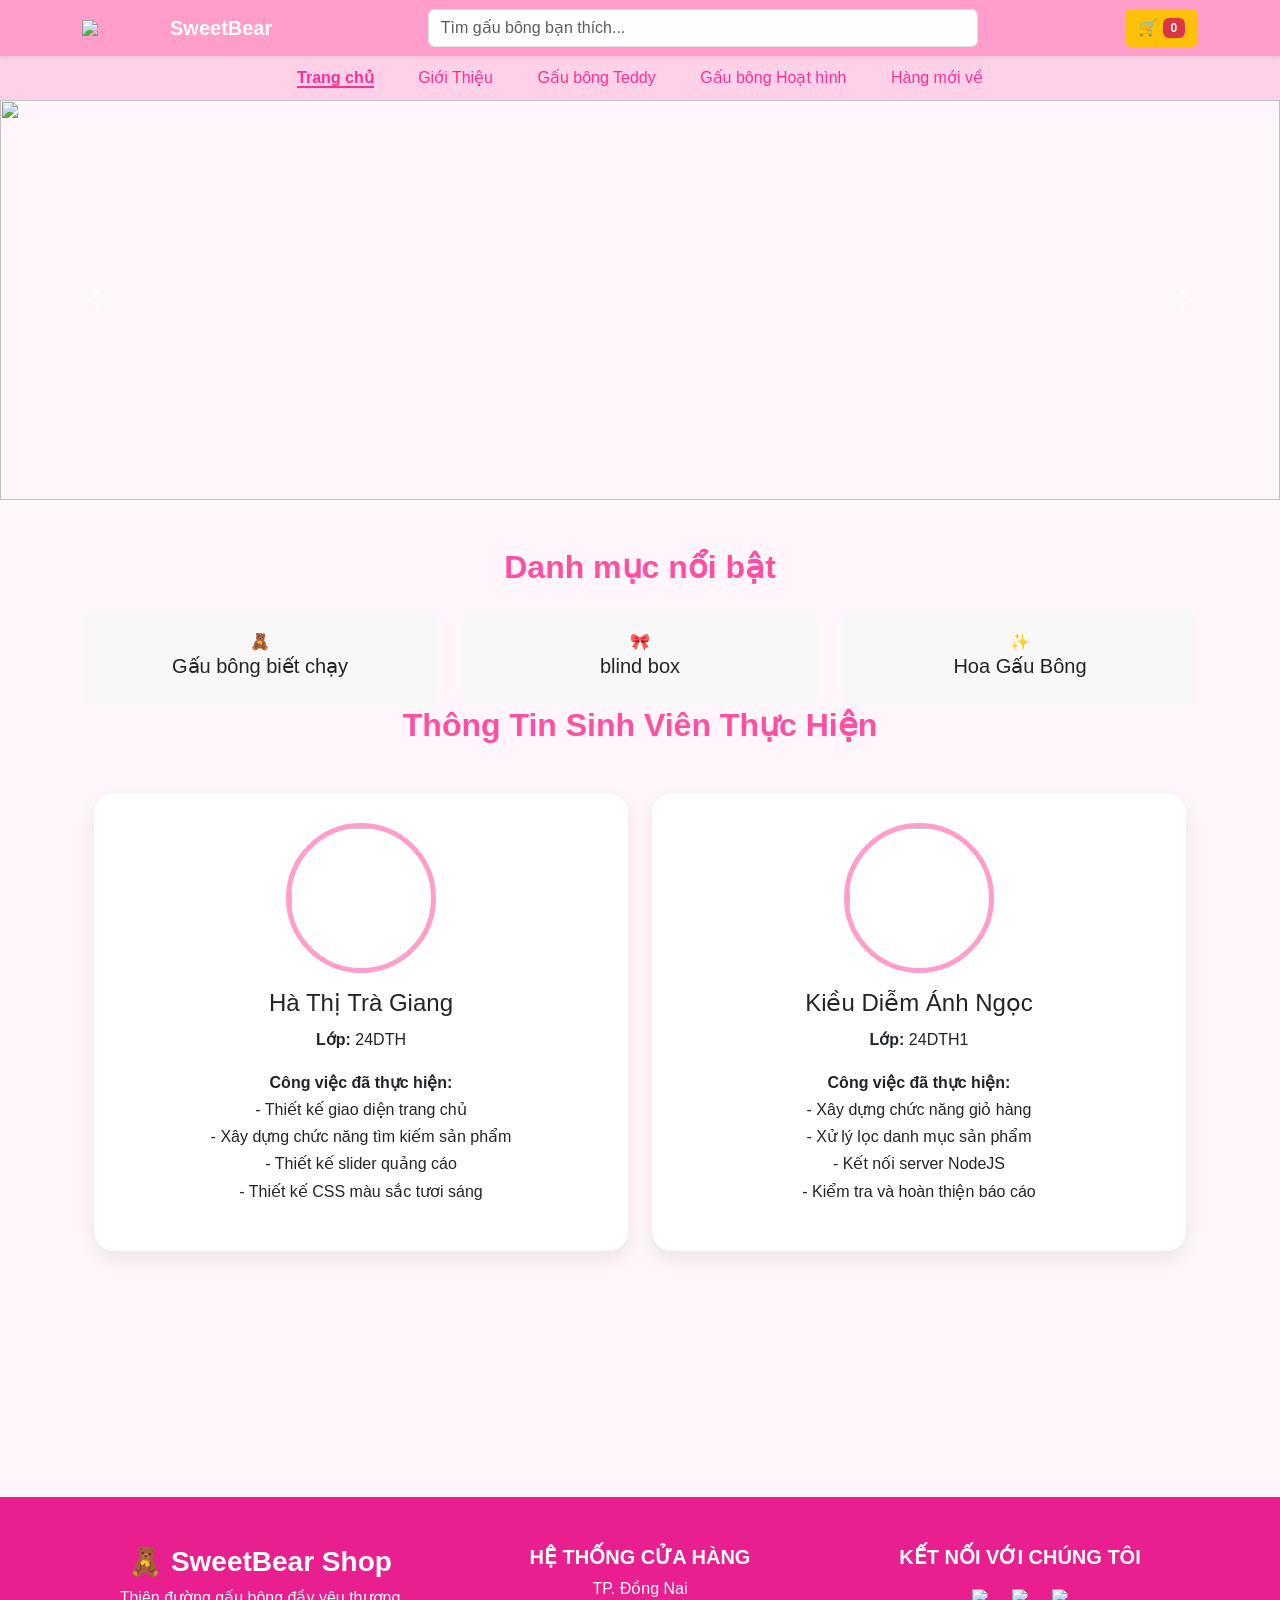
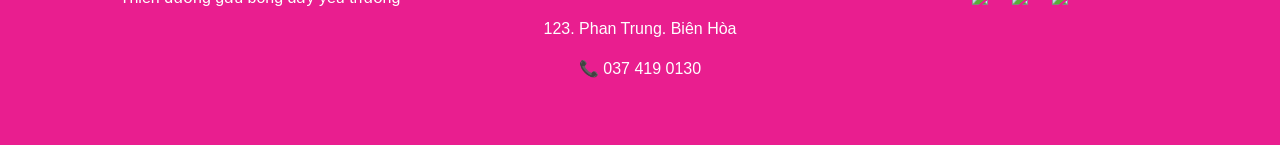
==== index.html @ 776f5d0d "Add files via upload" ====
<!DOCTYPE html>
<html lang="vi">
<head>
    <meta charset="UTF-8">
    <title>SweetBear Shop</title>
    <meta name="viewport" content="width=device-width, initial-scale=1.0">

    <link href="https://cdn.jsdelivr.net/npm/bootstrap@5.3.2/dist/css/bootstrap.min.css" rel="stylesheet">
    <link rel="stylesheet" href="style.css">
    
</head>
<body>

<!-- ===== NAVBAR TRÊN ===== -->
<nav class="navbar navbar-expand-lg navbar-light bg-pink shadow-sm">
    <div class="container">

        <!-- Logo bên trái -->
        <a class="navbar-brand d-flex align-items-center text-white fw-bold" href="#">
            <img src="img/2.png"width="80" class="me-2">
            SweetBear
        </a>

        <!-- Ô tìm kiếm ở giữa -->
        <form class="d-flex mx-auto w-50">
            <input class="form-control me-2" type="search"
                   placeholder="Tìm gấu bông bạn thích..."
                   id="searchInput"
                   onkeyup="searchProduct()">
        </form>

        <!-- Giỏ hàng bên phải -->
        <button class="btn btn-warning position-relative" onclick="showPage('cart')">
            🛒 <span id="cartCount" class="badge bg-danger">0</span>
        </button>

    </div>
</nav>

<!-- ===== MENU DƯỚI NAVBAR ===== -->
<div class="menu-bar">
    <div class="container text-center">
        <a href="index.html" class="menu-link active">Trang chủ</a>
        <a href="Gioithieu.html" class="menu-link">Giới Thiệu</a>
        <a href="teddy.html" class="menu-link ">Gấu bông Teddy</a>
        <a href="Hoathinh.html" class="menu-link">Gấu bông Hoạt hình</a>
        <a href="new.html" class="menu-link">Hàng mới về</a>
    </div>
</div>

<!-- ===== HOME ===== -->
<section id="home" class="page-section">

   <!-- ===== SLIDER QUẢNG CÁO ===== -->
<div id="bannerSlider" class="carousel slide" data-bs-ride="carousel">

    <div class="carousel-inner">

        <!-- Ảnh 1 -->
        <div class="carousel-item active">
            <img src="img/bear1.png" class="d-block w-100 banner-img">
        </div>

        <!-- Ảnh 2 -->
        <div class="carousel-item">
            <img src="img/banner.jpg" class="d-block w-100 banner-img">
            
        </div>

    </div>

    <!-- Nút điều hướng -->
    <button class="carousel-control-prev" type="button" data-bs-target="#bannerSlider" data-bs-slide="prev">
        <span class="carousel-control-prev-icon"></span>
    </button>

    <button class="carousel-control-next" type="button" data-bs-target="#bannerSlider" data-bs-slide="next">
        <span class="carousel-control-next-icon"></span>
    </button>

</div>
    <!-- Danh mục nhanh -->
    <div class="container py-5 text-center">
        <h2 class="text-pink mb-4">Danh mục nổi bật</h2>
        <div class="row">
            <div class="col-md-4">
            <a href="run.html" class="text-decoration-none">
                <div class="category-box">
                    🧸
                    <h5>Gấu bông biết chạy</h5>
                </div>
            </a>
        </div>
         <div class="col-md-4">
            <a href="tuimu.html" class="text-decoration-none">
                <div class="category-box">
                    🎀
                    <h5>blind box</h5>
                </div>
            </a>
        </div>
              
            <div class="col-md-4">
            <a href="hoa.html" class="text-decoration-none">
                <div class="category-box">
                    ✨
                    <h5>Hoa Gấu Bông</h5>
                </div>
            </a>
        </div>
    </div>
<!-- ===== GIỚI THIỆU BẢN THÂN ===== -->
<div class="container pb-5">
    <h2 class="text-center text-pink mb-5">Thông Tin Sinh Viên Thực Hiện</h2>

    <div class="row">

        <!-- Sinh viên 1 -->
        <div class="col-md-6">
            <div class="profile-card text-center">
                <img src="IMG/DD1.jpg" class="profile-img mb-3">
                <h4>Hà Thị Trà Giang</h4>
                <p><strong>Lớp:</strong> 24DTH</p>
                <p>
                    <strong>Công việc đã thực hiện:</strong><br>
                    - Thiết kế giao diện trang chủ<br>
                    - Xây dựng chức năng tìm kiếm sản phẩm<br>
                    - Thiết kế slider quảng cáo<br>
                    - Thiết kế CSS màu sắc tươi sáng
                </p>
            </div>
        </div>

        <!-- Sinh viên 2-->
        <div class="col-md-6">
            <div class="profile-card text-center">
                <img src="img/DD.jpg" class="profile-img mb-3">
                <h4>Kiều Diễm Ánh Ngọc</h4>
                <p><strong>Lớp:</strong> 24DTH1</p>
                <p>
                    <strong>Công việc đã thực hiện:</strong><br>
                    - Xây dựng chức năng giỏ hàng<br>
                    - Xử lý lọc danh mục sản phẩm<br>
                    - Kết nối server NodeJS<br>
                    - Kiểm tra và hoàn thiện báo cáo
                </p>
            </div>
        </div>

    </div>
</div>

</section>

<!-- ===== PRODUCTS ===== -->
<section id="products" class="page-section container py-5 d-none">
    <h2 class="mb-4 text-center text-pink">Danh sách gấu bông</h2>
    <div class="row" id="productsGrid"></div>
</section>

<!-- ===== CART ===== -->
<section id="cart" class="page-section container py-5 d-none">
    <h2 class="text-center text-pink mb-4">Giỏ hàng 🛒</h2>
    <div id="cartItems"></div>
    <h4 class="mt-3">Tổng tiền: <span id="cartTotal">0</span> đ</h4>
</section>

<script src="script.js"></script>
<script src="https://cdn.jsdelivr.net/npm/bootstrap@5.3.2/dist/js/bootstrap.bundle.min.js"></script>



<!-- ===== FOOTER ===== -->
<footer class="sweet-footer">

    <!-- ĐÁM MÂY -->
    <div class="cloud-top"></div>

    <div class="container py-5 text-white">
        <div class="row">

            <!-- TÊN SHOP -->
            <div class="col-md-4 text-center">
                <h3 class="fw-bold">🧸 SweetBear Shop</h3>
                <p>Thiên đường gấu bông đầy yêu thương</p>
            </div>

            <!-- ĐỊA CHỈ -->
            <div class="col-md-4 text-center">
                <h5 class="fw-bold">HỆ THỐNG CỬA HÀNG</h5>
                <p>TP. Đồng Nai</p>
                <p>123. Phan Trung. Biên Hòa</p>
                <p>📞 037 419 0130</p>
            </div>

            <!-- MẠNG XÃ HỘI -->
            <div class="col-md-4 text-center">
                <h5 class="fw-bold">KẾT NỐI VỚI CHÚNG TÔI</h5>

                <div class="social-icons mt-3">
                    <a href="#"><img src="https://cdn-icons-png.flaticon.com/512/733/733547.png"></a>
                    <a href="#"><img src="https://cdn-icons-png.flaticon.com/512/733/733558.png"></a>
                    <a href="#"><img src="https://cdn-icons-png.flaticon.com/512/3046/3046121.png"></a>
                </div>
            </div>

        </div>
    </div>

</footer>

</footer>
</body>
</html>
---- style.css ----
body {
    background-color: #fff6fb;
    font-family: 'Segoe UI', sans-serif;
}

.bg-pink {
    background-color: #ff9ecb;

}

.text-pink {
    color: #ff4fa3;
}

/* ===== MENU BAR ===== */
.menu-bar {
    background-color: #ffd1e8;
}

.menu-bar button {
    border: none;
    background: none;
    margin: 0 15px;
    font-weight: 500;
    color: #ff2f91;
}

.menu-bar button:hover {
    text-decoration: underline;
}

/* CARD */
.card {
    border-radius: 20px;
    transition: 0.3s;
}

.card:hover {
    transform: translateY(-5px);
}

.product-img {
    height: 200px;
    object-fit: cover;
    border-top-left-radius: 20px;
    border-top-right-radius: 20px;
}

.cart-item {
    background: white;
    padding: 15px;
    border-radius: 15px;
    margin-bottom: 15px;
}
/* ===== HERO BANNER ===== */
.hero-banner {
    height: 400px;
    background: linear-gradient(to right, #ff9ecb, #ff4fa3);
}

/* ===== BANNER SLIDER ===== */
.banner-img {
    height: 400px;
    object-fit: cover;
}

.carousel-caption {
    background: rgba(0,0,0,0.4);
    padding: 15px;
    border-radius: 15px;
}
/* ===== DANH MỤC BOX ===== */
.category-box {
    background: #ffd1e8;
    padding: 30px;
    border-radius: 20px;
    cursor: pointer;
    transition: 0.3s;
}

.category-box:hover {
    transform: scale(1.05);
    background: #ffb3d9;
}
/* ===== PROFILE CARD ===== */
.profile-card {
    background: #ffffff;
    padding: 30px;
    border-radius: 20px;
    box-shadow: 0 8px 20px rgba(0,0,0,0.08);
    transition: 0.3s;
}

.profile-card:hover {
    transform: translateY(-5px);
}

.profile-img {
    width: 150px;
    height: 150px;
    object-fit: cover;
    border-radius: 50%;
    border: 5px solid #ff9ecb;
}



/* ===== TEDDY GRID ===== */
/* ===== MENU BAR ===== */
.menu-bar {
    background-color: #ffd1e8;
    padding: 10px 0;
}

.menu-link {
    margin: 0 25px;
    text-decoration: none;
    font-weight: 500;
    color: #ff2f91;
}

.menu-link:hover {
    text-decoration: underline;
}

.menu-link.active {
    font-weight: bold;
    border-bottom: 2px solid #ff2f91;
}

.teddy-card {
    padding: 10px;
    border-radius: 15px;
    transition: 0.3s;
}

.teddy-card:hover {
    transform: translateY(-5px);
}

.teddy-img {
    height: 150px;   /* Ảnh nhỏ lại */
    object-fit: cover;
    border-radius: 15px 15px 0 0;
}

/* ===== MENU LINK ===== */
.menu-bar {
    background-color: #ffd1e8;
}

.menu-link {
    margin: 0 20px;
    text-decoration: none;
    font-weight: 500;
    color: #ff2f91;
}

.menu-link:hover {
    text-decoration: underline;
}

.menu-link.active {
    font-weight: bold;
    border-bottom: 2px solid #ff2f91;
}
/* ===== DANH MỤC ===== */
.category-box {
    background: #f8f8f8;
    padding: 20px;
    border-radius: 10px;
}

.category-box h4 {
    font-weight: bold;
    margin-bottom: 15px;
}

.category-list {
    list-style: none;
    padding: 0;
}

.category-list li {
    padding: 8px 0;
    font-weight: 500;
}

.category-list a {
    text-decoration: none;
    color: #333;
}

.category-list a:hover {
    color: #ff2f91;
}

.sub-category {
    list-style: none;
    padding-left: 15px;
    font-size: 14px;
}

.result-text {
    font-weight: 500;
}



/* === GIOI THIEU=== */
.text-pink {
    color: #ff4fa3;
    font-weight: bold;
}

section p {
    font-size: 16px;
    line-height: 1.7;
}

/* ===== TIÊU ĐỀ BÊN TRÁI ===== */
.sweet-title {
    color: #ff4fa3;
    font-weight: bold;
    font-size: 26px;
    text-align: left;
    margin-left: 10px;
}




/* ===== FOOTER ===== */
.sweet-footer {
    background: #e91e8f;
    position: relative;
    margin-top: 150px;
}

/* WAVE */
.wave {
    position: absolute;
    top: -120px;
    left: 0;
    width: 100%;
    overflow: hidden;
    line-height: 0;
}

.wave svg {
    position: relative;
    display: block;
    width: 100%;
    height: 120px;
}

/* ICON */
.social-icons img {
    width: 40px;
    margin: 0 10px;
    transition: 0.3s;
}

.social-icons img:hover {
    transform: scale(1.2);
}




/* run*/
.category-box {
    cursor: pointer;
}

a {
    text-decoration: none;
    color: inherit;
}
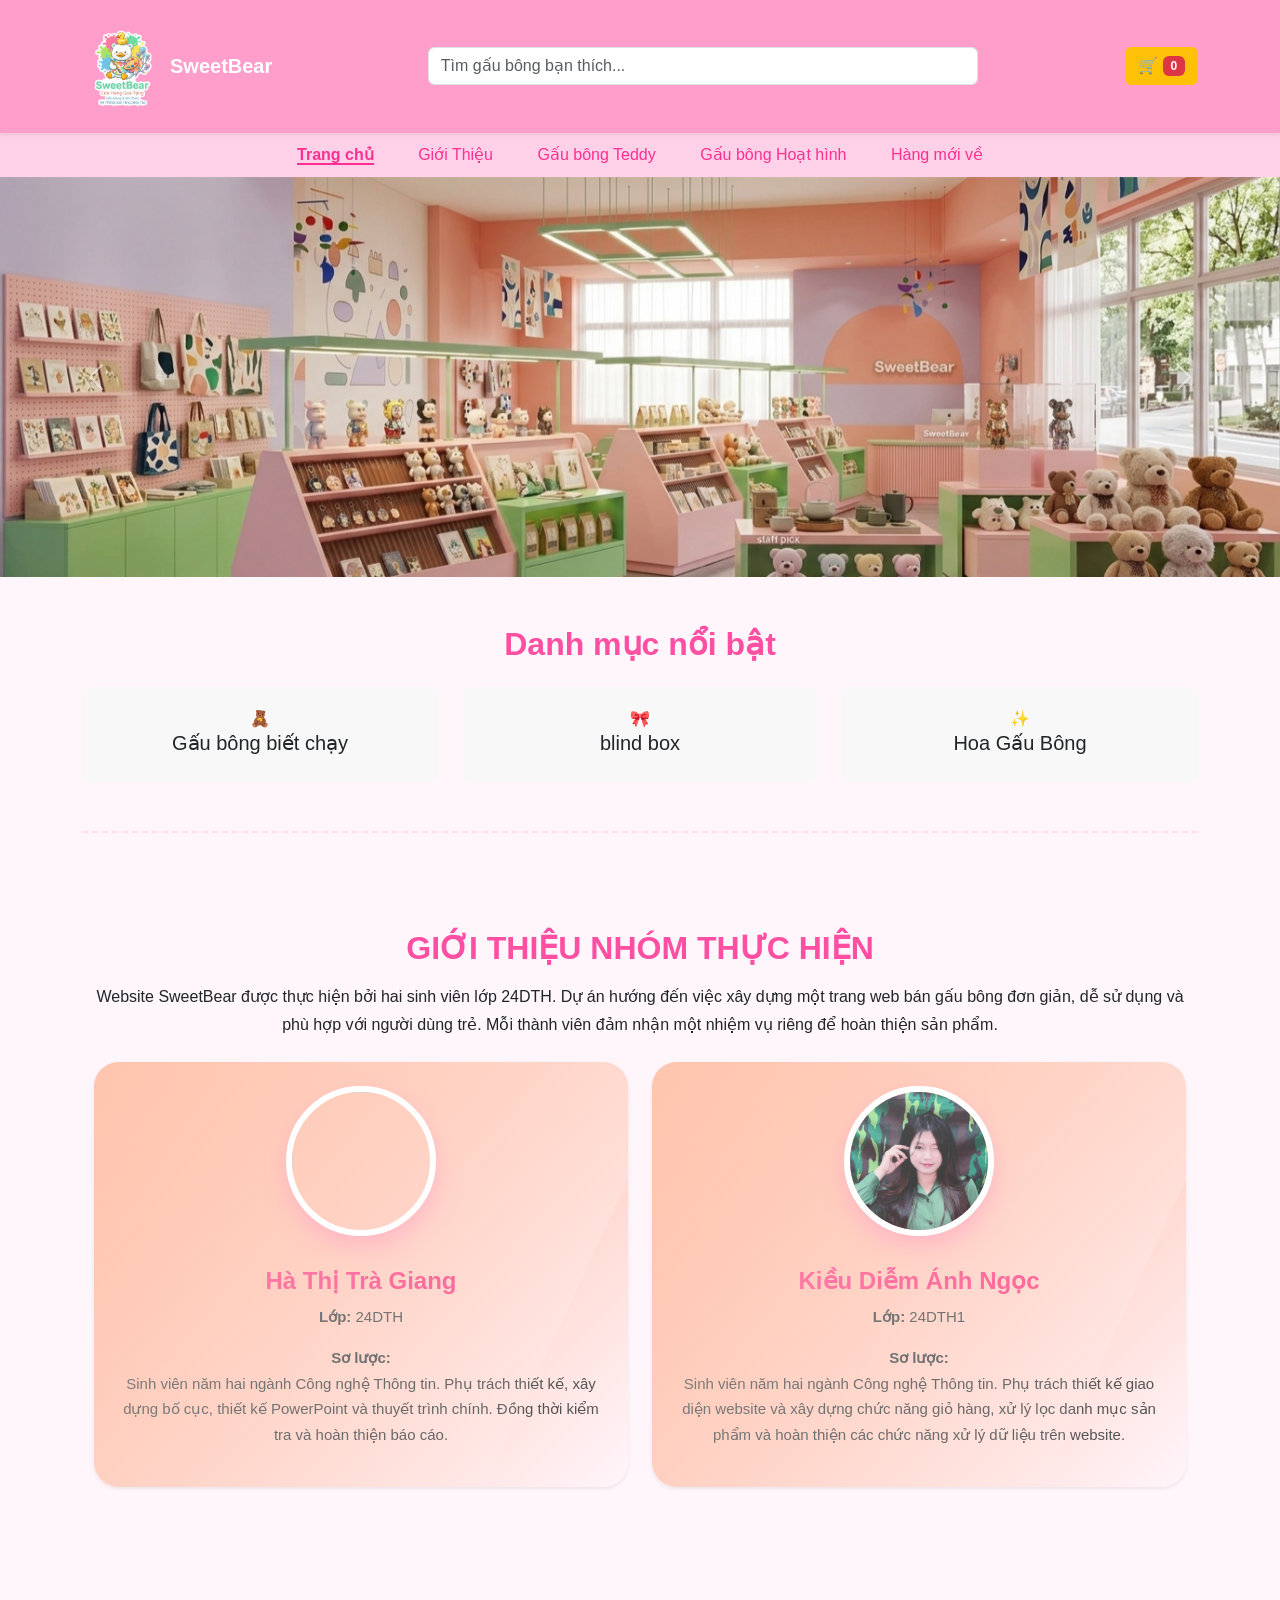
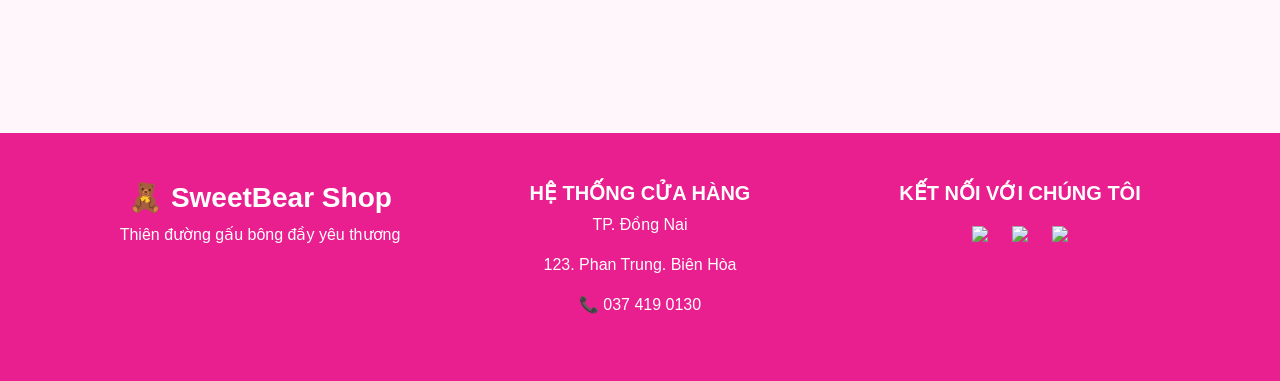
==== commit f78d3cfa: "Add files via upload" ====
--- a/index.html
+++ b/index.html
@@ -79,6 +79,8 @@
     </button>
 
 </div>
+
+
     <!-- Danh mục nhanh -->
     <div class="container py-5 text-center">
         <h2 class="text-pink mb-4">Danh mục nổi bật</h2>
@@ -109,48 +111,67 @@
             </a>
         </div>
     </div>
-<!-- ===== GIỚI THIỆU BẢN THÂN ===== -->
-<div class="container pb-5">
-    <h2 class="text-center text-pink mb-5">Thông Tin Sinh Viên Thực Hiện</h2>
-
-    <div class="row">
-
-        <!-- Sinh viên 1 -->
-        <div class="col-md-6">
-            <div class="profile-card text-center">
-                <img src="IMG/DD1.jpg" class="profile-img mb-3">
-                <h4>Hà Thị Trà Giang</h4>
-                <p><strong>Lớp:</strong> 24DTH</p>
-                <p>
-                    <strong>Công việc đã thực hiện:</strong><br>
-                    - Thiết kế giao diện trang chủ<br>
-                    - Xây dựng chức năng tìm kiếm sản phẩm<br>
-                    - Thiết kế slider quảng cáo<br>
-                    - Thiết kế CSS màu sắc tươi sáng
-                </p>
-            </div>
-        </div>
-
-        <!-- Sinh viên 2-->
-        <div class="col-md-6">
-            <div class="profile-card text-center">
-                <img src="img/DD.jpg" class="profile-img mb-3">
-                <h4>Kiều Diễm Ánh Ngọc</h4>
-                <p><strong>Lớp:</strong> 24DTH1</p>
-                <p>
-                    <strong>Công việc đã thực hiện:</strong><br>
-                    - Xây dựng chức năng giỏ hàng<br>
-                    - Xử lý lọc danh mục sản phẩm<br>
-                    - Kết nối server NodeJS<br>
-                    - Kiểm tra và hoàn thiện báo cáo
-                </p>
-            </div>
-        </div>
-
-    </div>
-</div>
-
-</section>
+
+    <hr class="my-5" style="border-top: 2px dashed #ff9ecb;">
+
+<!-- ===== GIỚI THIỆU NHÓM ===== -->
+<section class="about-section py-5">
+    <div class="container">
+
+        <!-- Tiêu đề -->
+        <div class="text-center mb-4">
+            <h2 class="text-pink fw-bold">GIỚI THIỆU NHÓM THỰC HIỆN</h2>
+            <p class="mt-3">
+                Website SweetBear được thực hiện bởi hai sinh viên lớp 24DTH.
+                Dự án hướng đến việc xây dựng một trang web bán gấu bông
+                đơn giản, dễ sử dụng và phù hợp với người dùng trẻ.
+                Mỗi thành viên đảm nhận một nhiệm vụ riêng để hoàn thiện sản phẩm.
+            </p>
+        </div>
+
+        <!-- Thông tin thành viên -->
+        <div class="row g-4">
+
+            <!-- Sinh viên 1 -->
+            <div class="col-md-6">
+                <div class="profile-card p-4 text-center shadow-sm">
+                    <img src="IMG/DD1.jpg" class="profile-img mb-3">
+                    <h4 class="fw-bold">Hà Thị Trà Giang</h4>
+                    <p><strong>Lớp:</strong> 24DTH</p>
+                    <p>
+                        <strong>Sơ lược:</strong><br>
+                        Sinh viên năm hai ngành Công nghệ Thông tin.
+                        Phụ trách thiết kế, xây dựng bố cục,
+                        thiết kế PowerPoint và thuyết trình chính.
+                        Đồng thời kiểm tra và hoàn thiện báo cáo.
+                    </p>
+                </div>
+            </div>
+
+            <!-- Sinh viên 2 -->
+            <div class="col-md-6">
+                <div class="profile-card p-4 text-center shadow-sm">
+                    <img src="img/DD.jpg" class="profile-img mb-3">
+                    <h4 class="fw-bold">Kiều Diễm Ánh Ngọc</h4>
+                    <p><strong>Lớp:</strong> 24DTH1</p>
+                    <p>
+                        <strong>Sơ lược:</strong><br>
+                        Sinh viên năm hai ngành Công nghệ Thông tin.
+                        Phụ trách thiết kế giao diện website 
+                        và xây dựng chức năng giỏ hàng,
+                        xử lý lọc danh mục sản phẩm và hoàn thiện
+                        các chức năng xử lý dữ liệu trên website.
+                    </p>
+                </div>
+            </div>
+
+        </div>
+    </div>
+</section>
+
+</section>
+
+
 
 <!-- ===== PRODUCTS ===== -->
 <section id="products" class="page-section container py-5 d-none">
@@ -158,12 +179,73 @@
     <div class="row" id="productsGrid"></div>
 </section>
 
-<!-- ===== CART ===== -->
 <section id="cart" class="page-section container py-5 d-none">
-    <h2 class="text-center text-pink mb-4">Giỏ hàng 🛒</h2>
-    <div id="cartItems"></div>
-    <h4 class="mt-3">Tổng tiền: <span id="cartTotal">0</span> đ</h4>
-</section>
+    <h2 class="text-center text-pink mb-5 decorative-title">🛒 Giỏ Hàng Của Bạn </h2>
+
+    <div class="row g-4">
+        <div class="col-lg-7 col-md-12">
+            <div class="contact-info-card p-4">
+                <h4 class="sweet-title-pink mb-3">🧸 Sản phẩm đã chọn</h4>
+                
+                <div id="cartItems">
+                    <div class="cart-item d-flex align-items-center justify-content-between border-bottom py-3">
+                        <div class="d-flex align-items-center">
+                            <img src="img/bear.png" width="60" class="rounded me-3" style="height:60px; object-fit:cover;">
+                            <div>
+                                <h6 class="mb-1 fw-bold text-dark">Gấu bông Teddy Hug</h6>
+                                <p class="mb-0 text-muted small">Số lượng: 1</p>
+                                <span class="text-pink fw-bold">250.000 đ</span>
+                            </div>
+                        </div>
+                        <button class="btn btn-outline-danger btn-sm rounded-pill px-3" onclick="removeFromCart(0)">
+                            ❌ Xóa
+                        </button>
+                    </div>
+                </div>
+
+                <div class="d-flex justify-content-between align-items-center mt-4 pt-3 border-top">
+                    <h4 class="fw-bold text-dark">Tổng tiền:</h4>
+                    <h3 class="text-pink fw-bold"><span id="cartTotal">0</span> đ</h3>
+                </div>
+            </div>
+        </div>
+
+        <div class="col-lg-5 col-md-12">
+            <div class="feedback-card p-4">
+                <h4 class="sweet-title-pink mb-3">💳 Thông Tin Giao Hàng</h4>
+                <p class="text-muted small">Vui lòng điền chính xác thông tin để SweetBear ship gấu đến tận tay bạn nhé! ✨</p>
+                
+                <form id="checkoutForm" onsubmit="handleCheckout(event)" class="mt-3">
+                    <div class="mb-3">
+                        <label for="orderName" class="form-label fw-semibold text-pink">Họ và tên người nhận:</label>
+                        <input type="text" id="orderName" class="form-control sweet-input" placeholder="Nhập tên người nhận..." required>
+                    </div>
+                    <div class="mb-3">
+                        <label for="orderPhone" class="form-label fw-semibold text-pink">Số điện thoại:</label>
+                        <input type="tel" id="orderPhone" class="form-control sweet-input" placeholder="Nhập số điện thoại..." required>
+                    </div>
+                    <div class="mb-3">
+                        <label for="orderAddress" class="form-label fw-semibold text-pink">Địa chỉ nhận hàng:</label>
+                        <input type="text" id="orderAddress" class="form-control sweet-input" placeholder="Số nhà, tên đường, phường, tỉnh thành..." required>
+                    </div>
+                    <div class="mb-3">
+                        <label for="paymentMethod" class="form-label fw-semibold text-pink">Phương thức thanh toán:</label>
+                        <select id="paymentMethod" class="form-select sweet-input" required>
+                            <option value="cod">Thanh toán khi nhận hàng (COD)</option>
+                            <option value="bank">Chuyển khoản ngân hàng (Qua mã QR)</option>
+                        </select>
+                    </div>
+                    
+                    <button type="submit" class="btn btn-submit-pink w-100 py-2.5 mt-3 fw-bold fs-5">
+                        🎉 Xác Nhận Đặt Hàng
+                    </button>
+                </form>
+            </div>
+        </div>
+    </div>
+</section>
+
+
 
 <script src="script.js"></script>
 <script src="https://cdn.jsdelivr.net/npm/bootstrap@5.3.2/dist/js/bootstrap.bundle.min.js"></script>
--- a/style.css
+++ b/style.css
@@ -82,26 +82,78 @@
     transform: scale(1.05);
     background: #ffb3d9;
 }
+
+
 /* ===== PROFILE CARD ===== */
 .profile-card {
-    background: #ffffff;
-    padding: 30px;
-    border-radius: 20px;
-    box-shadow: 0 8px 20px rgba(0,0,0,0.08);
-    transition: 0.3s;
-}
-
+    position: relative;
+    background: linear-gradient(135deg, #ff9f79, #fff5fb);
+    padding: 35px 25px;
+    border-radius: 25px;
+    box-shadow: 0 15px 35px rgba(255, 105, 180, 0.25);
+    transition: all 0.4s ease;
+    overflow: hidden;
+}
+
+/* Hiệu ứng ánh sáng chạy */
+.profile-card::before {
+    content: "";
+    position: absolute;
+    top: -100%;
+    left: -100%;
+    width: 200%;
+    height: 200%;
+    background: linear-gradient(
+        120deg,
+        transparent,
+        rgba(255,255,255,0.4),
+        transparent
+    );
+    transform: rotate(25deg);
+    transition: 0.6s;
+}
+
+.profile-card:hover::before {
+    top: 100%;
+    left: 100%;
+}
+
+/* Hover nổi mạnh hơn */
 .profile-card:hover {
-    transform: translateY(-5px);
-}
-
+    transform: translateY(-12px) scale(1.03);
+    box-shadow: 0 20px 45px rgba(255, 105, 180, 0.4);
+}
+
+/* Ảnh đại diện */
 .profile-img {
     width: 150px;
     height: 150px;
     object-fit: cover;
     border-radius: 50%;
-    border: 5px solid #ff9ecb;
-}
+    border: 6px solid white;
+    box-shadow: 0 10px 25px rgba(255, 105, 180, 0.4);
+    transition: 0.4s;
+}
+
+/* Ảnh xoay nhẹ khi hover */
+.profile-card:hover .profile-img {
+    transform: rotate(5deg) scale(1.05);
+}
+
+/* Tên nổi bật */
+.profile-card h4 {
+    color: #ff4d88;
+    font-weight: 700;
+    margin-top: 15px;
+}
+
+/* Chữ mềm mại hơn */
+.profile-card p {
+    color: #555;
+    font-size: 15px;
+}
+
+
 
 
 
@@ -227,6 +279,105 @@
     margin-left: 10px;
 }
 
+
+
+/* ===== DESIGN BỔ SUNG CHO PHẦN LIÊN HỆ TRONG FILE GIỚI THIỆU ===== */
+
+/* Tiêu đề nhỏ bên trong các khối */
+.sweet-title-pink {
+    color: #ff4fa3;
+    font-weight: 700;
+    border-bottom: 2px dashed #ff9ecb;
+    padding-bottom: 8px;
+    margin-bottom: 15px;
+}
+
+/* Khối thông tin liên hệ bên trái */
+.contact-info-card {
+    background-color: #ffffff;
+    padding: 25px;
+    border-radius: 20px;
+    border: 2px solid #ffd1e8;
+    box-shadow: 0 8px 20px rgba(255, 158, 203, 0.15);
+}
+
+.contact-list-styled li {
+    font-size: 16px;
+    margin-bottom: 12px;
+    color: #444;
+}
+
+/* Link facebook màu hồng nổi bật */
+.text-pink-link {
+    color: #ff4fa3;
+    text-decoration: none;
+    transition: 0.2s;
+}
+.text-pink-link:hover {
+    color: #ff2f91;
+    text-decoration: underline;
+}
+
+/* Khối form feedback */
+.feedback-card {
+    background-color: #ffffff;
+    padding: 25px;
+    border-radius: 20px;
+    border: 2px solid #ffd1e8;
+    box-shadow: 0 8px 20px rgba(255, 158, 203, 0.15);
+}
+
+/* Các ô input điền thông tin */
+.sweet-input {
+    border: 2px solid #ffd1e8;
+    border-radius: 12px;
+    padding: 10px 15px;
+    transition: all 0.3s ease;
+}
+.sweet-input:focus {
+    border-color: #ff4fa3;
+    box-shadow: 0 0 0 0.25rem rgba(255, 79, 163, 0.25);
+    outline: none;
+}
+
+/* Nút gửi feedback lung linh */
+.btn-submit-pink {
+    background: linear-gradient(to right, #ff9ecb, #ff4fa3);
+    color: white;
+    border: none;
+    border-radius: 25px;
+    box-shadow: 0 4px 10px rgba(255, 79, 163, 0.3);
+    transition: all 0.3s ease;
+}
+.btn-submit-pink:hover {
+    background: linear-gradient(to right, #ff4fa3, #ff2f91);
+    color: white;
+    transform: scale(1.03);
+    box-shadow: 0 6px 15px rgba(255, 47, 145, 0.4);
+}
+
+/* Khối bọc bản đồ bên phải */
+.map-container {
+    background-color: #ffffff;
+    padding: 25px;
+    border-radius: 20px;
+    border: 2px solid #ffd1e8;
+    box-shadow: 0 8px 20px rgba(255, 158, 203, 0.15);
+}
+
+/* Bo góc cho khung bản đồ mượt mà */
+.map-iframe-box {
+    border-radius: 15px;
+    overflow: hidden;
+    border: 1px solid #ffd1e8;
+}
+
+/* Icon trang trí cute trước các dòng text */
+.icon-sparkle {
+    display: inline-block;
+    margin-right: 6px;
+    transform: scale(1.1);
+}
 
 
 
@@ -276,4 +427,200 @@
 a {
     text-decoration: none;
     color: inherit;
-}+}
+
+
+/* =====Giỏ Hàng*/
+/* ===== ĐOẠN STYLE BỔ SUNG CHO GIỎ HÀNG & CUSTOM MODAL ALERT ===== */
+
+/* Khối bao bọc danh sách sản phẩm bên trái */
+.contact-info-card {
+    background-color: #ffffff;
+    padding: 25px;
+    border-radius: 20px;
+    border: 2px solid #ffd1e8;
+    box-shadow: 0 8px 20px rgba(255, 158, 203, 0.12);
+}
+
+.sweet-title-pink {
+    color: #ff4fa3;
+    font-weight: 700;
+    border-bottom: 2px dashed #ff9ecb;
+    padding-bottom: 8px;
+    margin-bottom: 15px;
+}
+
+/* Khối điền form thông tin bên phải */
+.feedback-card {
+    background-color: #ffffff;
+    padding: 25px;
+    border-radius: 20px;
+    border: 2px solid #ffd1e8;
+    box-shadow: 0 8px 20px rgba(255, 158, 203, 0.12);
+}
+
+/* Input text, select bo tròn mềm mịn */
+.sweet-input {
+    border: 2px solid #ffd1e8;
+    border-radius: 12px;
+    padding: 10px 15px;
+    transition: all 0.3s ease;
+}
+.sweet-input:focus {
+    border-color: #ff4fa3;
+    box-shadow: 0 0 0 0.25rem rgba(255, 79, 163, 0.2);
+    outline: none;
+}
+
+/* Nút đặt hàng gradient */
+.btn-submit-pink {
+    background: linear-gradient(to right, #ff9ecb, #ff4fa3);
+    color: white;
+    border: none;
+    border-radius: 25px;
+    box-shadow: 0 4px 10px rgba(255, 79, 163, 0.25);
+    transition: all 0.3s ease;
+}
+.btn-submit-pink:hover {
+    background: linear-gradient(to right, #ff4fa3, #ff2f91);
+    color: white;
+    transform: scale(1.02);
+}
+
+/* Nút xóa sản phẩm viền mỏng đỏ hồng */
+.btn-outline-danger {
+    color: #ff4f79;
+    border-color: #ffcbd7;
+}
+.btn-outline-danger:hover {
+    background-color: #ff4f79;
+    border-color: #ff4f79;
+    color: white;
+}
+
+/* ===== GIAO DIỆN HỘP THÔNG BÁO (ALERT) CHÍNH GIỮA MÀN HÌNH ===== */
+.sweet-alert-overlay {
+    position: fixed;
+    top: 0;
+    left: 0;
+    width: 100%;
+    height: 100%;
+    background-color: rgba(0, 0, 0, 0.4);
+    display: flex;
+    align-items: center;
+    justify-content: center;
+    z-index: 9999;
+    backdrop-filter: blur(2px); /* Hiệu ứng làm mờ nhẹ nền phía sau */
+}
+
+.sweet-alert-box {
+    background-color: white;
+    padding: 30px;
+    border-radius: 24px;
+    width: 90%;
+    max-width: 380px;
+    border: 3px solid #ffd1e8;
+    box-shadow: 0 10px 30px rgba(255, 79, 163, 0.3);
+    animation: popUpAnim 0.3s cubic-bezier(0.175, 0.885, 0.32, 1.275);
+}
+
+.sweet-alert-icon {
+    font-size: 45px;
+    margin-bottom: 5px;
+    animation: bounceIcon 0.6s infinite alternate;
+}
+
+/* Tạo hiệu ứng chuyển động cho Popup & Icon dễ thương */
+@keyframes popUpAnim {
+    from { transform: scale(0.7); opacity: 0; }
+    to { transform: scale(1); opacity: 1; }
+}
+
+@keyframes bounceIcon {
+    from { transform: translateY(0); }
+    to { transform: translateY(-8px); }
+}
+
+
+ /* CSS trang trí thêm hiệu ứng đặc biệt cho trang Gấu Lớn */
+        .ribbon-pop {
+            position: absolute;
+            top: 10px;
+            left: 10px;
+            background: linear-gradient(45deg, #ff2f91, #ff75b5);
+            color: white;
+            font-size: 11px;
+            font-weight: bold;
+            padding: 4px 10px;
+            border-radius: 20px;
+            box-shadow: 0 3px 6px rgba(0,0,0,0.1);
+            z-index: 2;
+        }
+        .sparkle-badge {
+            position: absolute;
+            top: 10px;
+            right: 10px;
+            background: #fff01f;
+            color: #333;
+            font-size: 11px;
+            font-weight: bold;
+            padding: 4px 8px;
+            border-radius: 8px;
+            z-index: 2;
+            animation: pulse 1.5s infinite;
+        }
+        @keyframes pulse {
+            0% { transform: scale(1); }
+            50% { transform: scale(1.05); }
+            100% { transform: scale(1); }
+        }
+        .giant-header-banner {
+            background: linear-gradient(135deg, #ffe3f1 0%, #ffd1e8 100%);
+            border-radius: 25px;
+            padding: 40px 20px;
+            margin-bottom: 40px;
+            border: 2px dashed #ff9ecb;
+        }
+
+
+
+
+        /* CSS trang trí độc quyền cho danh mục Size Nhỏ */
+        .badge-mini {
+            position: absolute;
+            top: 12px;
+            left: 12px;
+            background: linear-gradient(45deg, #ff75b5, #ffb6d9);
+            color: white;
+            font-size: 11px;
+            font-weight: bold;
+            padding: 3px 10px;
+            border-radius: 12px;
+            z-index: 2;
+            box-shadow: 0 2px 5px rgba(0,0,0,0.1);
+        }
+        .badge-sparkle {
+            position: absolute;
+            top: 12px;
+            right: 12px;
+            background: #e3f2fd;
+            color: #0d6efd;
+            font-size: 11px;
+            font-weight: bold;
+            padding: 3px 8px;
+            border-radius: 6px;
+            border: 1px solid #b3e5fc;
+            z-index: 2;
+        }
+        .small-banner {
+            background: linear-gradient(135deg, #fff0f6 0%, #ffe3ec 100%);
+            border-radius: 20px;
+            padding: 35px 20px;
+            margin-bottom: 35px;
+            border: 2px dashed #ffb6d9;
+        }
+
+
+
+
+        
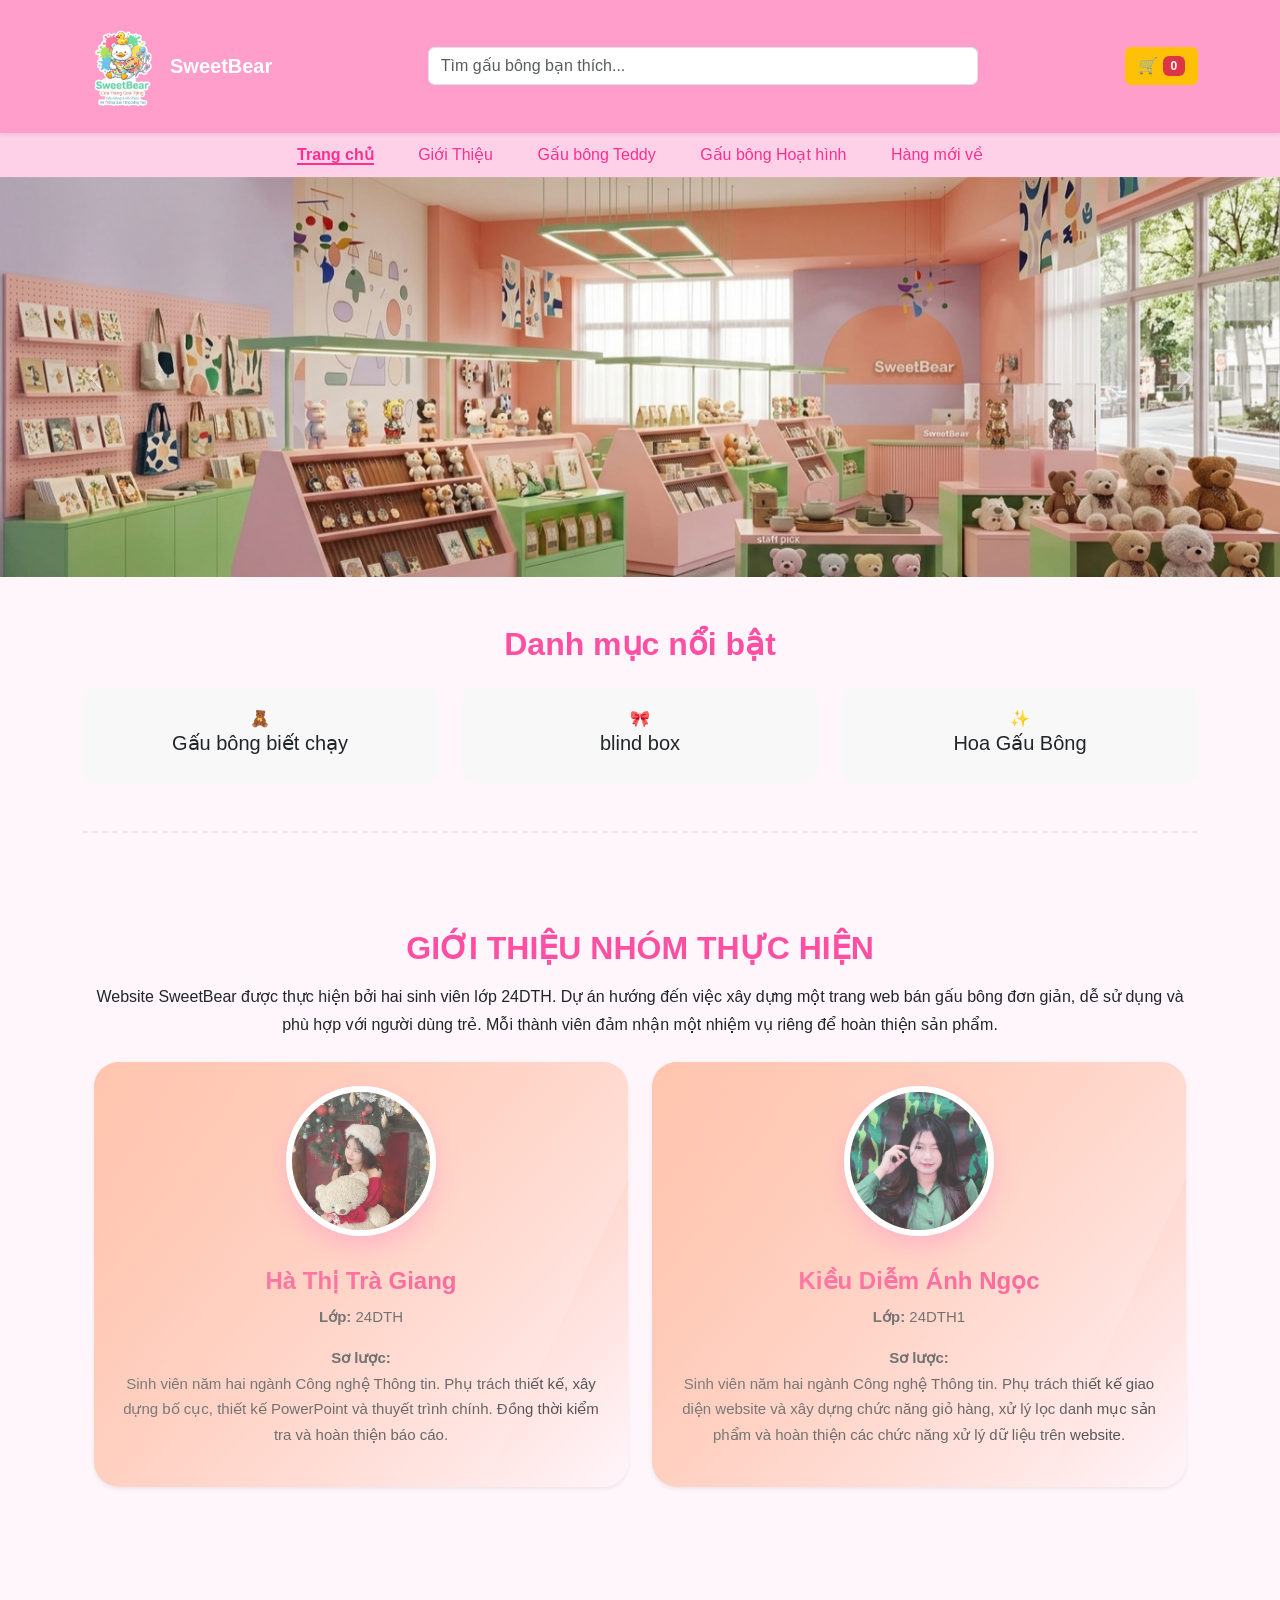
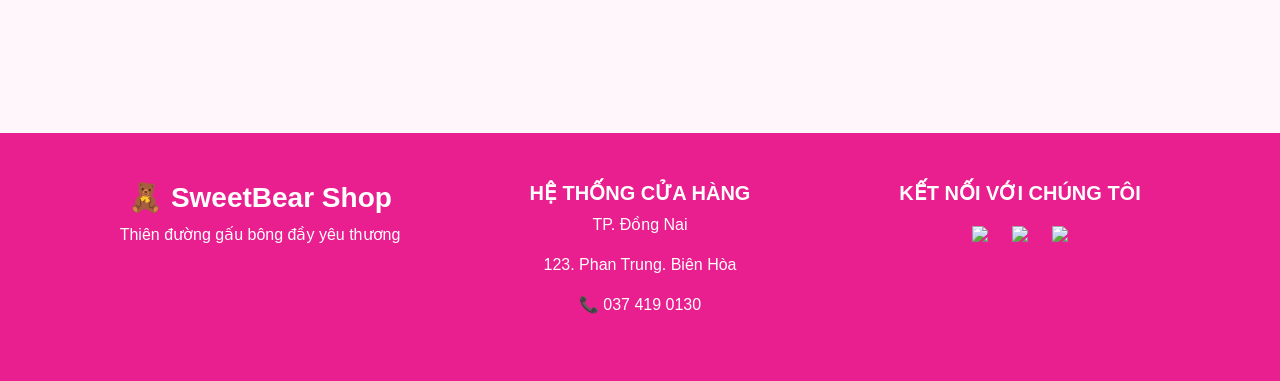
==== commit f52dd241: "Add files via upload" ====
--- a/index.html
+++ b/index.html
@@ -135,7 +135,7 @@
             <!-- Sinh viên 1 -->
             <div class="col-md-6">
                 <div class="profile-card p-4 text-center shadow-sm">
-                    <img src="IMG/DD1.jpg" class="profile-img mb-3">
+                    <img src="img/DD1.jpg" class="profile-img mb-3">
                     <h4 class="fw-bold">Hà Thị Trà Giang</h4>
                     <p><strong>Lớp:</strong> 24DTH</p>
                     <p>
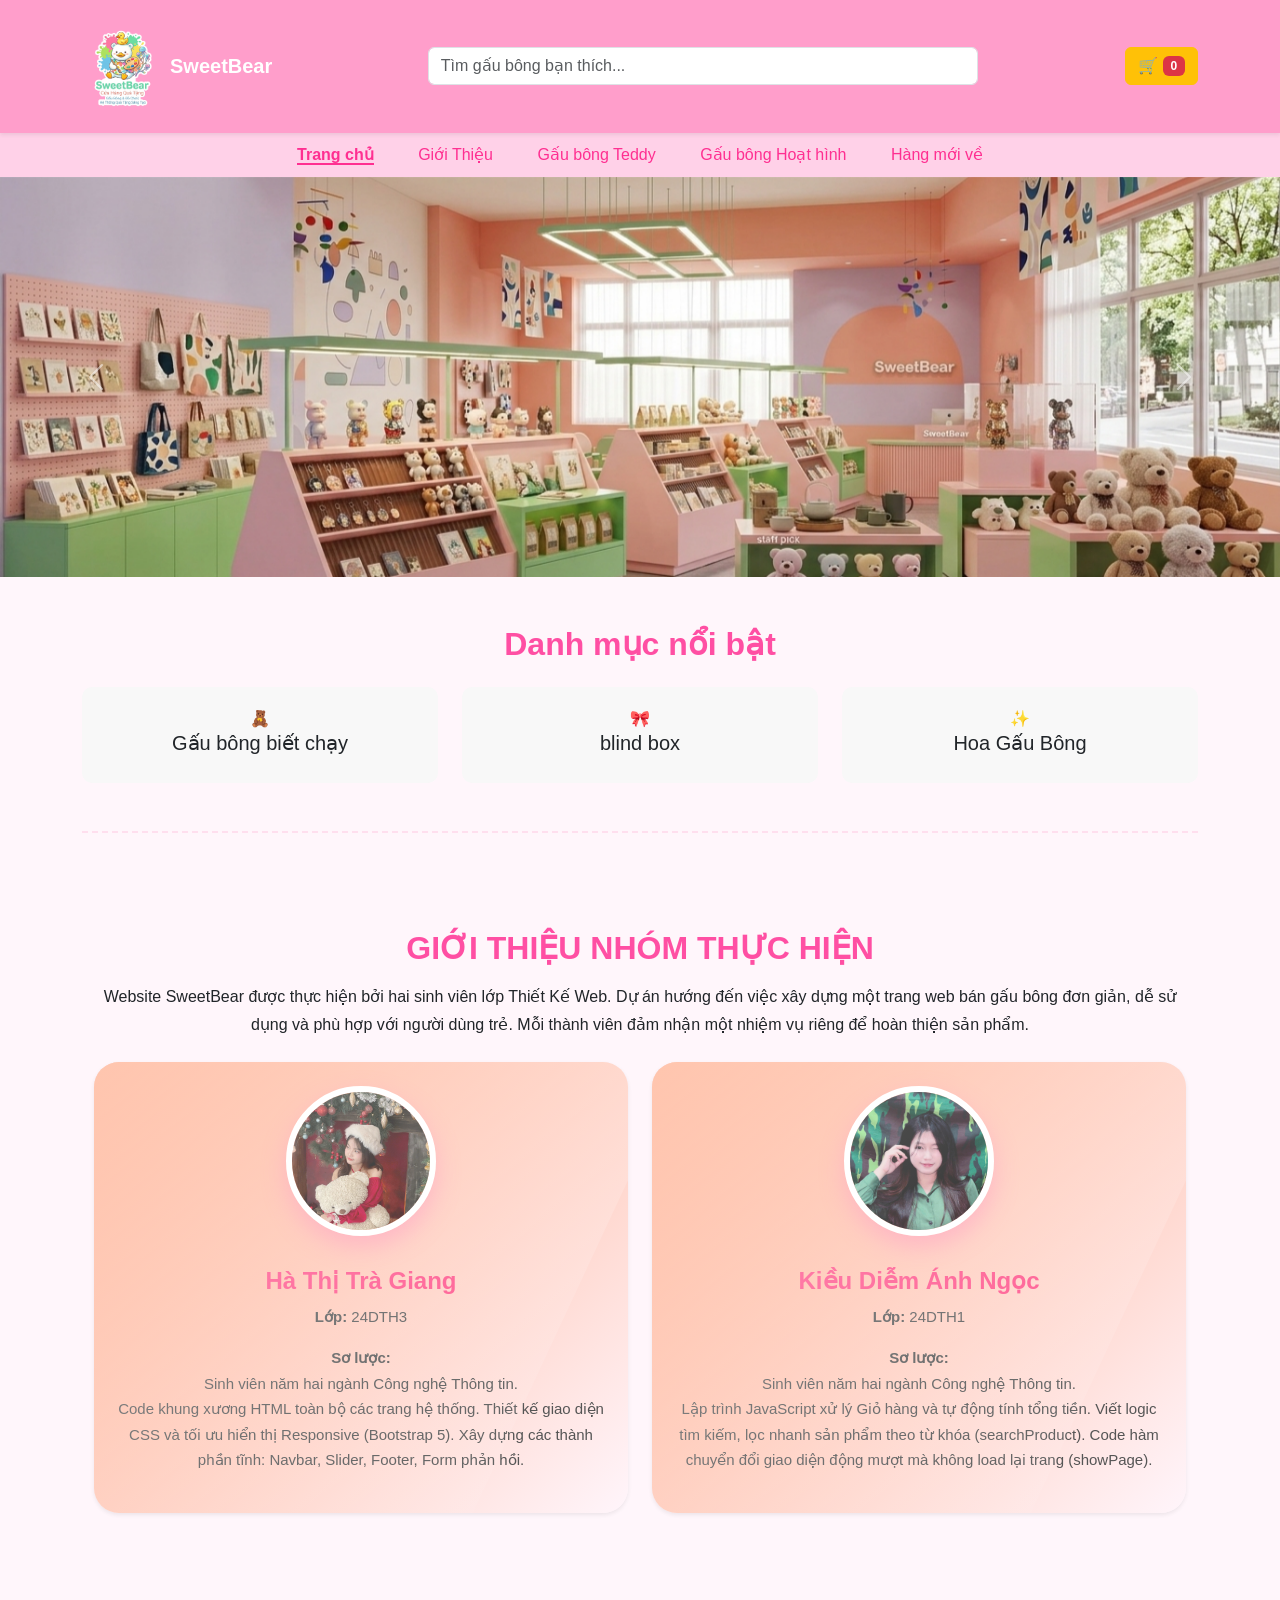
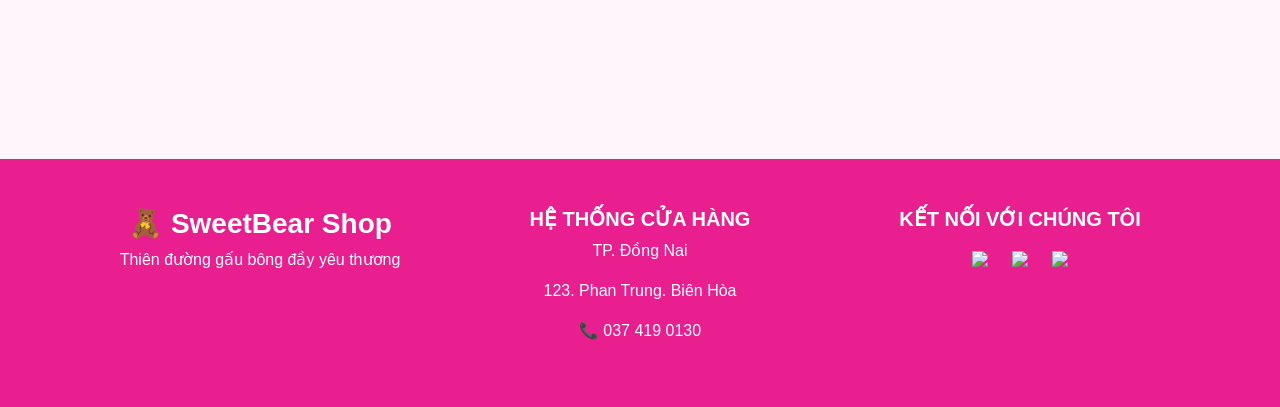
==== commit d1443811: "Add files via upload" ====
--- a/index.html
+++ b/index.html
@@ -122,7 +122,7 @@
         <div class="text-center mb-4">
             <h2 class="text-pink fw-bold">GIỚI THIỆU NHÓM THỰC HIỆN</h2>
             <p class="mt-3">
-                Website SweetBear được thực hiện bởi hai sinh viên lớp 24DTH.
+                Website SweetBear được thực hiện bởi hai sinh viên lớp Thiết Kế Web.
                 Dự án hướng đến việc xây dựng một trang web bán gấu bông
                 đơn giản, dễ sử dụng và phù hợp với người dùng trẻ.
                 Mỗi thành viên đảm nhận một nhiệm vụ riêng để hoàn thiện sản phẩm.
@@ -137,13 +137,14 @@
                 <div class="profile-card p-4 text-center shadow-sm">
                     <img src="img/DD1.jpg" class="profile-img mb-3">
                     <h4 class="fw-bold">Hà Thị Trà Giang</h4>
-                    <p><strong>Lớp:</strong> 24DTH</p>
+                    <p><strong>Lớp:</strong> 24DTH3</p>
                     <p>
                         <strong>Sơ lược:</strong><br>
-                        Sinh viên năm hai ngành Công nghệ Thông tin.
-                        Phụ trách thiết kế, xây dựng bố cục,
-                        thiết kế PowerPoint và thuyết trình chính.
-                        Đồng thời kiểm tra và hoàn thiện báo cáo.
+                        Sinh viên năm hai ngành Công nghệ Thông tin.<br>
+                        Code khung xương HTML toàn bộ các trang hệ thống.
+                        Thiết kế giao diện CSS và tối ưu hiển thị Responsive (Bootstrap 5).
+                        Xây dựng các thành phần tĩnh: Navbar, Slider, Footer, Form phản hồi.
+
                     </p>
                 </div>
             </div>
@@ -156,11 +157,10 @@
                     <p><strong>Lớp:</strong> 24DTH1</p>
                     <p>
                         <strong>Sơ lược:</strong><br>
-                        Sinh viên năm hai ngành Công nghệ Thông tin.
-                        Phụ trách thiết kế giao diện website 
-                        và xây dựng chức năng giỏ hàng,
-                        xử lý lọc danh mục sản phẩm và hoàn thiện
-                        các chức năng xử lý dữ liệu trên website.
+                        Sinh viên năm hai ngành Công nghệ Thông tin.<br>
+                        Lập trình JavaScript xử lý Giỏ hàng và tự động tính tổng tiền.
+                        Viết logic tìm kiếm, lọc nhanh sản phẩm theo từ khóa (searchProduct).
+                        Code hàm chuyển đổi giao diện động mượt mà không load lại trang (showPage).
                     </p>
                 </div>
             </div>
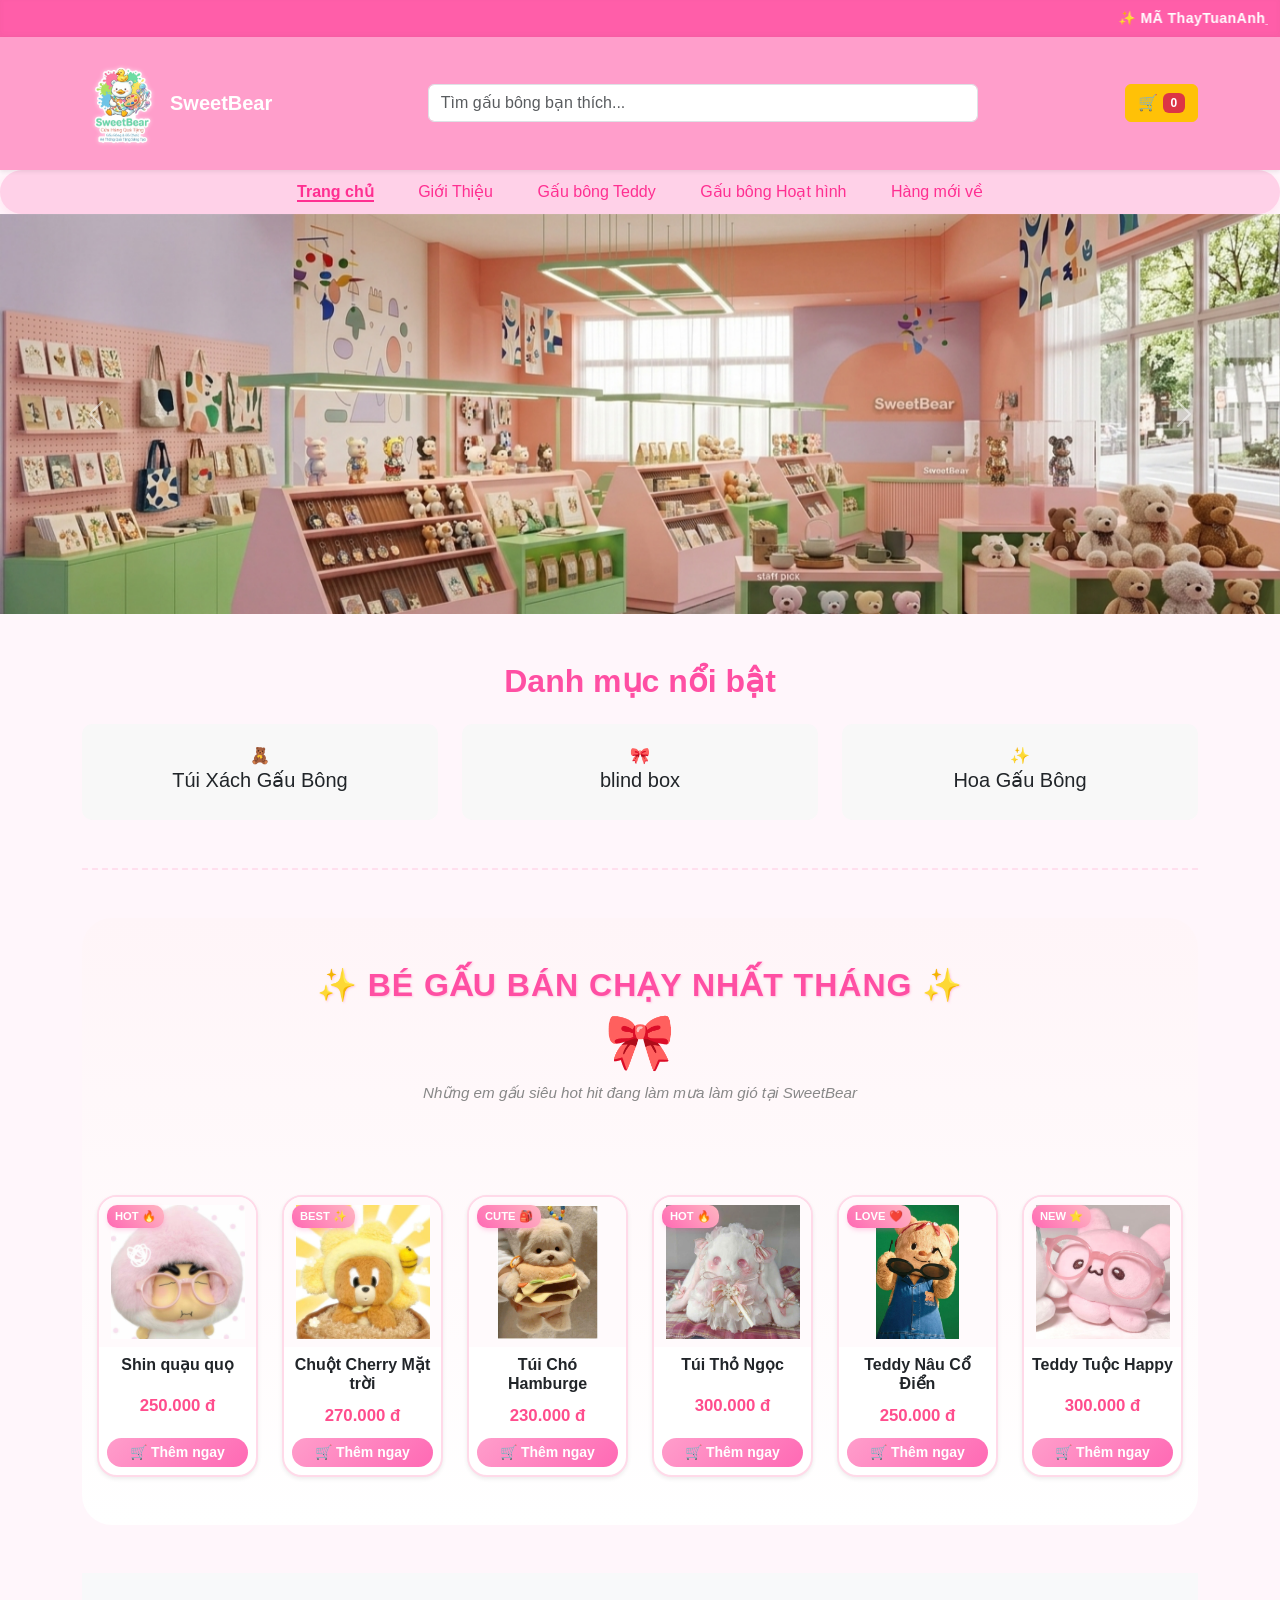
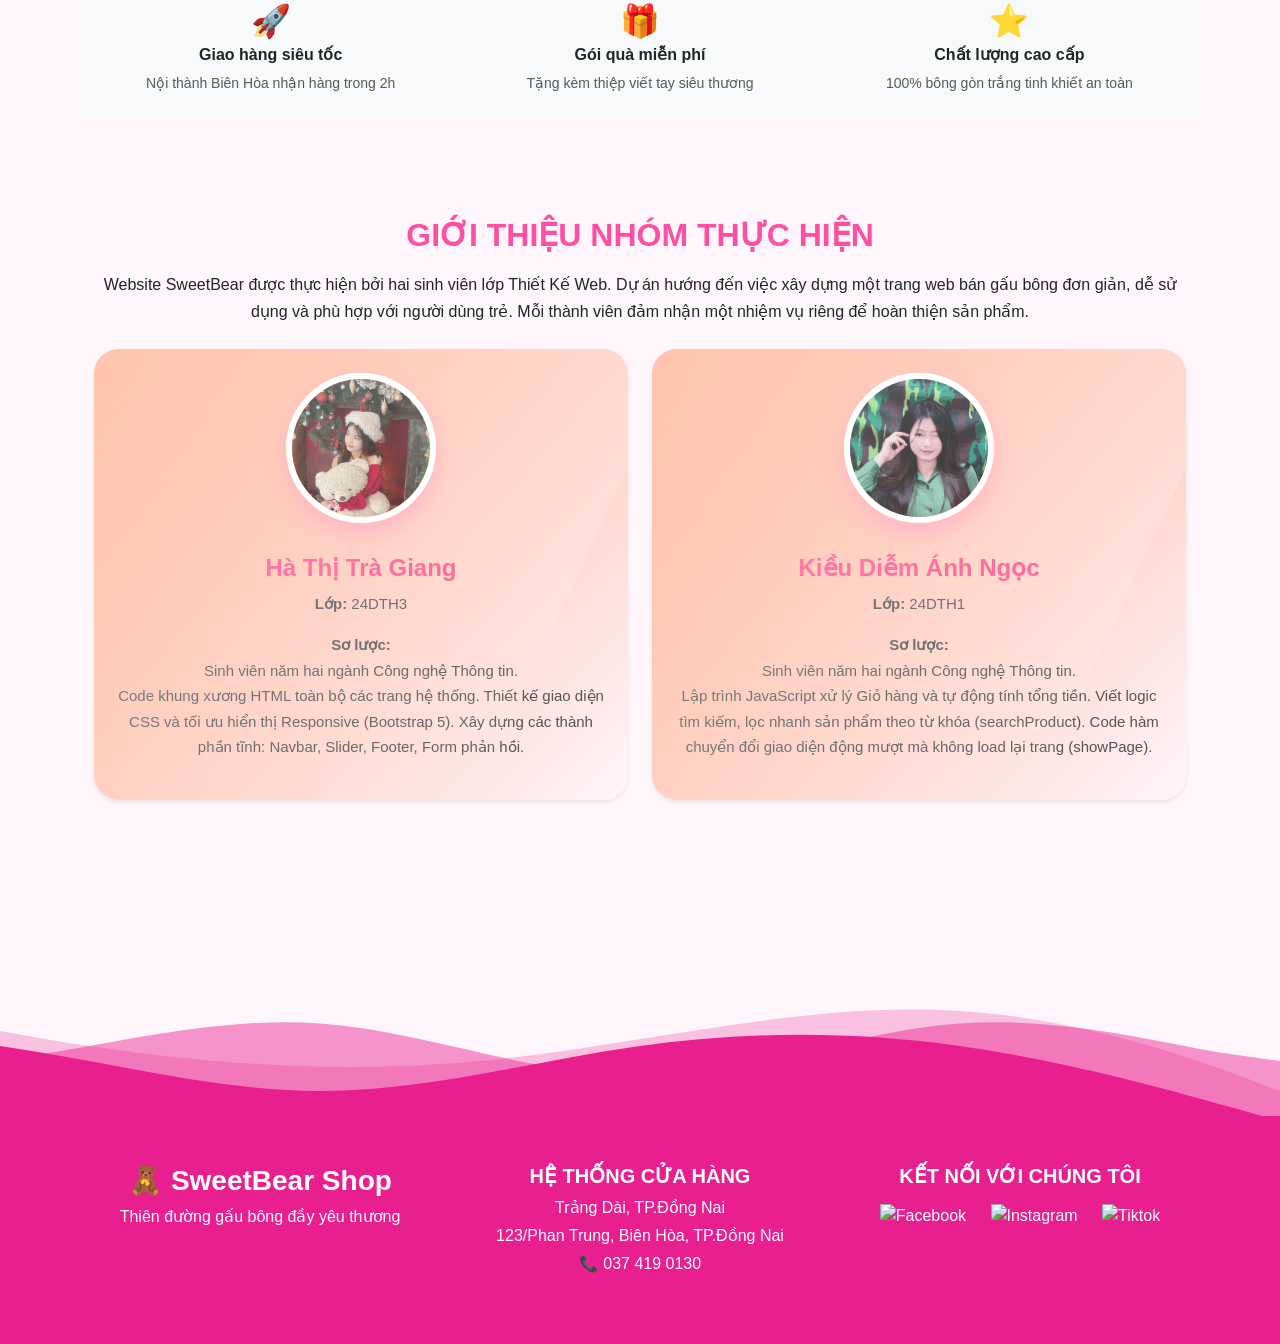
==== commit af01dd48: "Add files via upload" ====
--- a/index.html
+++ b/index.html
@@ -11,15 +11,22 @@
 </head>
 <body>
 
+    <div class="top-announcement-bar py-2 text-white fw-semibold">
+    <div class="container-fluid">
+        <marquee behavior="scroll" direction="left" scrollamount="6" onmouseover="this.stop();" onmouseout="this.start();">
+            ✨ MÃ ThayTuanAnh_chuchi - GIẢM NGAY 50% CHO ĐƠN HÀNG TỪ 99K 🧸 ✨ NHẬP MÃ ThayTuanAnh_DepZai - GIẢM NGAY 50K CHO ĐƠN HÀNG TỪ 69K 🛒 ✨ WELCOME TO SWEETBEAR SHOP - THIÊN ĐƯỜNG GẤU BÔNG ĐẦY YÊU THƯƠNG ❤️
+        </marquee>
+    </div>
+</div>
+
 <!-- ===== NAVBAR TRÊN ===== -->
 <nav class="navbar navbar-expand-lg navbar-light bg-pink shadow-sm">
     <div class="container">
 
-        <!-- Logo bên trái -->
-        <a class="navbar-brand d-flex align-items-center text-white fw-bold" href="#">
-            <img src="img/2.png"width="80" class="me-2">
-            SweetBear
-        </a>
+        <a class="navbar-brand d-flex align-items-center text-white fw-bold" href="index.html">
+    <img src="img/2.png" width="80" class="me-2 glowing-logo" alt="SweetBear Logo">
+    SweetBear
+</a>
 
         <!-- Ô tìm kiếm ở giữa -->
         <form class="d-flex mx-auto w-50">
@@ -63,7 +70,7 @@
 
         <!-- Ảnh 2 -->
         <div class="carousel-item">
-            <img src="img/banner.jpg" class="d-block w-100 banner-img">
+            <img src="img/banner.png" class="d-block w-100 banner-img">
             
         </div>
 
@@ -89,7 +96,7 @@
             <a href="run.html" class="text-decoration-none">
                 <div class="category-box">
                     🧸
-                    <h5>Gấu bông biết chạy</h5>
+                    <h5>Túi Xách Gấu Bông</h5>
                 </div>
             </a>
         </div>
@@ -113,6 +120,140 @@
     </div>
 
     <hr class="my-5" style="border-top: 2px dashed #ff9ecb;">
+
+
+    <!-- HANG BAN CHAY -->
+    <div class="container py-5 hot-sales-section">
+    
+    <div class="text-center mb-5 position-relative header-bow-container">
+        <h2 class="hot-title text-pink fw-bold mb-2">✨ BÉ GẤU BÁN CHẠY NHẤT THÁNG ✨</h2>
+        <div class="giant-pink-bow">🎀</div>
+        <p class="hot-subtitle">Những em gấu siêu hot hit đang làm mưa làm gió tại SweetBear</p>
+    </div>
+
+    <div class="row g-4">
+        
+        <div class="col-6 col-md-4 col-lg-2">
+            <div class="card h-100 sweet-product-card shadow-sm border-0 text-center">
+                <span class="badge-hot">HOT 🔥</span>
+                <div class="img-wrapper">
+                    <img src="img/hh1.jpg" class="card-img-top p-2" alt="Shin quạu quọ">
+                </div>
+                <div class="card-body d-flex flex-column justify-content-between p-2">
+                    <h6 class="card-title fw-bold text-truncate-2">Shin quạu quọ</h6>
+                    <p class="product-price mb-2">250.000 đ</p>
+                    <button class="btn btn-pink-sweet btn-sm w-100 rounded-pill" onclick="addToCart(101)">
+                        🛒 Thêm ngay
+                    </button>
+                </div>
+            </div>
+        </div>
+
+        <div class="col-6 col-md-4 col-lg-2">
+            <div class="card h-100 sweet-product-card shadow-sm border-0 text-center">
+                <span class="badge-hot">BEST ✨</span>
+                <div class="img-wrapper">
+                    <img src="img/hh2.jpg" class="card-img-top p-2" alt="Chuột Cherry Mặt trời">
+                </div>
+                <div class="card-body d-flex flex-column justify-content-between p-2">
+                    <h6 class="card-title fw-bold text-truncate-2">Chuột Cherry Mặt trời</h6>
+                    <p class="product-price mb-2">270.000 đ</p>
+                    <button class="btn btn-pink-sweet btn-sm w-100 rounded-pill" onclick="addToCart(102)">
+                        🛒 Thêm ngay
+                    </button>
+                </div>
+            </div>
+        </div>
+
+        <div class="col-6 col-md-4 col-lg-2">
+            <div class="card h-100 sweet-product-card shadow-sm border-0 text-center">
+                <span class="badge-hot">CUTE 🎒</span>
+                <div class="img-wrapper">
+                    <img src="img/tui4.jpg" class="card-img-top p-2" alt="Túi Đeo Hình chó hamburge">
+                </div>
+                <div class="card-body d-flex flex-column justify-content-between p-2">
+                    <h6 class="card-title fw-bold text-truncate-2">Túi Chó Hamburge</h6>
+                    <p class="product-price mb-2">230.000 đ</p>
+                    <button class="btn btn-pink-sweet btn-sm w-100 rounded-pill" onclick="addToCart(304)">
+                        🛒 Thêm ngay
+                    </button>
+                </div>
+            </div>
+        </div>
+
+        <div class="col-6 col-md-4 col-lg-2">
+            <div class="card h-100 sweet-product-card shadow-sm border-0 text-center">
+                <span class="badge-hot">HOT 🔥</span>
+                <div class="img-wrapper">
+                    <img src="img/tui11.jpg" class="card-img-top p-2" alt="Túi Đeo Hình thỏ ngọc">
+                </div>
+                <div class="card-body d-flex flex-column justify-content-between p-2">
+                    <h6 class="card-title fw-bold text-truncate-2">Túi Thỏ Ngọc</h6>
+                    <p class="product-price mb-2">300.000 đ</p>
+                    <button class="btn btn-pink-sweet btn-sm w-100 rounded-pill" onclick="addToCart(311)">
+                        🛒 Thêm ngay
+                    </button>
+                </div>
+            </div>
+        </div>
+
+        <div class="col-6 col-md-4 col-lg-2">
+            <div class="card h-100 sweet-product-card shadow-sm border-0 text-center">
+                <span class="badge-hot">LOVE ❤️</span>
+                <div class="img-wrapper">
+                    <img src="img/teddy 5.jpg" class="card-img-top p-2" alt="Teddy Nâu Cổ Điển">
+                </div>
+                <div class="card-body d-flex flex-column justify-content-between p-2">
+                    <h6 class="card-title fw-bold text-truncate-2">Teddy Nâu Cổ Điển</h6>
+                    <p class="product-price mb-2">250.000 đ</p>
+                    <button class="btn btn-pink-sweet btn-sm w-100 rounded-pill" onclick="addToCart(5)">
+                        🛒 Thêm ngay
+                    </button>
+                </div>
+            </div>
+        </div>
+
+        <div class="col-6 col-md-4 col-lg-2">
+            <div class="card h-100 sweet-product-card shadow-sm border-0 text-center">
+                <span class="badge-hot">NEW ⭐</span>
+                <div class="img-wrapper">
+                    <img src="img/teddy 11.jpg" class="card-img-top p-2" alt="Teddy Tuộc Happy">
+                </div>
+                <div class="card-body d-flex flex-column justify-content-between p-2">
+                    <h6 class="card-title fw-bold text-truncate-2">Teddy Tuộc Happy</h6>
+                    <p class="product-price mb-2">300.000 đ</p>
+                    <button class="btn btn-pink-sweet btn-sm w-100 rounded-pill" onclick="addToCart(11)">
+                        🛒 Thêm ngay
+                    </button>
+                </div>
+            </div>
+        </div>
+
+    </div>
+</div>
+
+<!-- ===== CAM KẾT DỊCH VỤ ===== -->
+<div class="bg-light py-4 my-5">
+    <div class="container">
+        <div class="row text-center g-3">
+            <div class="col-md-4">
+                <div class="fs-2 text-pink">🚀</div>
+                <h6 class="fw-bold">Giao hàng siêu tốc</h6>
+                <p class="small text-muted mb-0">Nội thành Biên Hòa nhận hàng trong 2h</p>
+            </div>
+            <div class="col-md-4">
+                <div class="fs-2 text-pink">🎁</div>
+                <h6 class="fw-bold">Gói quà miễn phí</h6>
+                <p class="small text-muted mb-0">Tặng kèm thiệp viết tay siêu thương</p>
+            </div>
+            <div class="col-md-4">
+                <div class="fs-2 text-pink">⭐</div>
+                <h6 class="fw-bold">Chất lượng cao cấp</h6>
+                <p class="small text-muted mb-0">100% bông gòn trắng tinh khiết an toàn</p>
+            </div>
+        </div>
+    </div>
+</div>
 
 <!-- ===== GIỚI THIỆU NHÓM ===== -->
 <section class="about-section py-5">
@@ -170,6 +311,73 @@
 </section>
 
 </section>
+
+
+
+ <!-- GIỎ HÀNG -->
+<section id="cart" class="page-section container py-5 d-none">
+    <h2 class="text-center text-pink mb-5 decorative-title">🛒 Giỏ Hàng Của Bạn</h2>
+
+    <div class="row g-4">
+        <div class="col-lg-7 col-md-12">
+            <div class="contact-info-card p-4">
+                <h4 class="sweet-title-pink mb-3">🧸 Các bé gấu bông đã chọn</h4>
+                
+                <div id="cartItems"></div>
+
+                <div class="d-flex justify-content-between align-items-center mt-4 pt-3 border-top">
+                    <h4 class="fw-bold text-dark mb-0">Tổng tiền thanh toán:</h4>
+                    <h3 class="text-pink fw-bold mb-0"><span id="cartTotal">0</span> đ</h3>
+                </div>
+            </div>
+        </div>
+
+        <div class="col-lg-5 col-md-12">
+            <div class="feedback-card p-4">
+                <h4 class="sweet-title-pink mb-3">💳 Thông Tin Nhận Hàng</h4>
+                <p class="text-muted small">Cậu vui lòng điền chính xác để SweetBear ship các em gấu đến tận nhà nha! ✨</p>
+                
+                <form id="checkoutForm" onsubmit="handleCheckout(event)" class="mt-3">
+                    <div class="mb-3">
+                        <label for="orderName" class="form-label fw-semibold text-pink">Họ và tên người nhận:</label>
+                        <input type="text" id="orderName" class="form-control sweet-input" placeholder="Nhập tên người nhận..." required>
+                    </div>
+                    <div class="mb-3">
+                        <label for="orderPhone" class="form-label fw-semibold text-pink">Số điện thoại liên hệ:</label>
+                        <input type="tel" id="orderPhone" class="form-control sweet-input" placeholder="Nhập số điện thoại..." required>
+                    </div>
+                    <div class="mb-3">
+                        <label for="orderAddress" class="form-label fw-semibold text-pink">Địa chỉ giao hàng:</label>
+                        <input type="text" id="orderAddress" class="form-control sweet-input" placeholder="Số nhà, tên đường, phường, Biên Hòa..." required>
+                    </div>
+                    <div class="mb-3">
+                        <label for="paymentMethod" class="form-label fw-semibold text-pink">Phương thức thanh toán:</label>
+                        <select id="paymentMethod" class="form-select sweet-input" required>
+                            <option value="cod">Thanh toán khi nhận hàng (COD)</option>
+                            <option value="bank">Chuyển khoản qua ngân hàng (Mã QR)</option>
+                        </select>
+                    </div>
+                    
+                    <button type="submit" class="btn btn-submit-pink w-100 py-2.5 mt-3 fw-bold fs-5">
+                        🎉 Xác Nhận Đặt Hàng Ngay
+                    </button>
+                </form>
+            </div>
+        </div>
+    </div>
+</section>
+
+<div id="sweetAlertModal" class="sweet-alert-overlay d-none">
+    <div class="sweet-alert-box text-center">
+        <div class="sweet-alert-icon">🧸</div>
+        <h4 class="text-pink fw-bold mt-2" id="sweetAlertTitle">Thành công!</h4>
+        <p class="text-secondary mb-3" id="sweetAlertMsg">Đã thêm bé gấu bông xinh xắn vào giỏ hàng rồi nè!</p>
+        <button class="btn btn-submit-pink px-4 py-1.5" onclick="closeSweetAlert()">Moahhh ❤️</button>
+    </div>
+</div>
+
+</section>
+
 
 
 
@@ -252,43 +460,44 @@
 
 
 
-<!-- ===== FOOTER ===== -->
-<footer class="sweet-footer">
-
-    <!-- ĐÁM MÂY -->
-    <div class="cloud-top"></div>
-
-    <div class="container py-5 text-white">
+<footer class="sweet-footer position-relative">
+
+    <div class="cloud-top">
+        <svg xmlns="http://www.w3.org/2000/svg" viewBox="0 0 1440 320" preserveAspectRatio="none">
+            <path fill="#e91e8f" opacity="0.25" d="M0,128C180,192,360,224,540,192C720,160,900,64,1080,85.3C1260,107,1420,245,1440,256L1440,320L0,320Z"></path>
+            
+            <path fill="#e91e8f" opacity="0.45" d="M0,192C120,160,240,96,360,112C480,128,600,224,720,224C840,224,960,128,1080,112C1200,96,1320,160,1380,176L1440,192L1440,320L0,320Z"></path>
+            
+            <path fill="#e91e8f" opacity="1" d="M0,160C120,192,240,256,360,256C480,256,600,192,720,160C840,128,960,128,1080,160C1200,192,1320,256,1380,288L1440,320L1440,320L1380,320C1320,320,1200,320,1080,320C960,320,840,320,720,320C600,320,480,320,360,320C240,320,120,320,60,320L0,320Z"></path>
+        </svg>
+    </div>
+
+    <div class="container py-5 text-white position-relative" style="z-index: 2;">
         <div class="row">
 
-            <!-- TÊN SHOP -->
-            <div class="col-md-4 text-center">
+            <div class="col-md-4 text-center mb-4 mb-md-0">
                 <h3 class="fw-bold">🧸 SweetBear Shop</h3>
                 <p>Thiên đường gấu bông đầy yêu thương</p>
             </div>
 
-            <!-- ĐỊA CHỈ -->
-            <div class="col-md-4 text-center">
+            <div class="col-md-4 text-center mb-4 mb-md-0">
                 <h5 class="fw-bold">HỆ THỐNG CỬA HÀNG</h5>
-                <p>TP. Đồng Nai</p>
-                <p>123. Phan Trung. Biên Hòa</p>
-                <p>📞 037 419 0130</p>
-            </div>
-
-            <!-- MẠNG XÃ HỘI -->
+                <p class="mb-1">Trảng Dài, TP.Đồng Nai</p>
+                <p class="mb-1">123/Phan Trung, Biên Hòa, TP.Đồng Nai</p>
+                <p class="mb-0">📞 037 419 0130</p>
+            </div>
+
             <div class="col-md-4 text-center">
                 <h5 class="fw-bold">KẾT NỐI VỚI CHÚNG TÔI</h5>
-
                 <div class="social-icons mt-3">
-                    <a href="#"><img src="https://cdn-icons-png.flaticon.com/512/733/733547.png"></a>
-                    <a href="#"><img src="https://cdn-icons-png.flaticon.com/512/733/733558.png"></a>
-                    <a href="#"><img src="https://cdn-icons-png.flaticon.com/512/3046/3046121.png"></a>
-                </div>
-            </div>
-
-        </div>
-    </div>
-
+                    <a href="#"><img src="https://cdn-icons-png.flaticon.com/512/733/733547.png" alt="Facebook"></a>
+                    <a href="#"><img src="https://cdn-icons-png.flaticon.com/512/733/733558.png" alt="Instagram"></a>
+                    <a href="#"><img src="https://cdn-icons-png.flaticon.com/512/3046/3046121.png" alt="Tiktok"></a>
+                </div>
+            </div>
+
+        </div>
+    </div>
 </footer>
 
 </footer>
--- a/style.css
+++ b/style.css
@@ -15,6 +15,9 @@
 /* ===== MENU BAR ===== */
 .menu-bar {
     background-color: #ffd1e8;
+    padding: 12px 0;
+    border-radius: 50px; /* Biến thanh menu thành hình viên kẹo bo tròn */
+    box-shadow: 0 4px 10px rgba(255, 209, 232, 0.5); /* Đổ bóng nhẹ dịu mắt */
 }
 
 .menu-bar button {
@@ -28,6 +31,23 @@
 .menu-bar button:hover {
     text-decoration: underline;
 }
+
+
+
+/* ===== TOP ANNOUNCEMENT BAR (BANNER CHỮ CHẠY) ===== */
+.top-announcement-bar {
+    background-color: #ff5ea9;; 
+    font-size: 14px;
+    letter-spacing: 0.5px;
+    box-shadow: inset 0 -2px 5px rgba(99, 79, 85, 0.05);
+}
+
+.top-announcement-bar marquee {
+    display: block;
+    cursor: pointer;
+}
+
+
 
 /* CARD */
 .card {
@@ -180,14 +200,20 @@
     border-bottom: 2px solid #ff2f91;
 }
 
+/* ===== ĐỊNH DẠNG HỘP SẢN PHẨM SWEETBEAR ===== */
 .teddy-card {
-    padding: 10px;
-    border-radius: 15px;
-    transition: 0.3s;
-}
-
+    border: 2px solid #ffedf4 !important;
+    border-radius: 20px !important;
+    overflow: hidden;
+    background: #ffffff;
+    transition: all 0.3s ease-in-out;
+}
+
+/* Hiệu ứng bay lên nhẹ và đổ bóng màu hồng khi Hover */
 .teddy-card:hover {
-    transform: translateY(-5px);
+    transform: translateY(-6px);
+    border-color: #ffb6c1 !important;
+    box-shadow: 0 8px 20px rgba(255, 182, 193, 0.45) !important;
 }
 
 .teddy-img {
@@ -277,6 +303,7 @@
     font-size: 26px;
     text-align: left;
     margin-left: 10px;
+    text-shadow: 2px 2px 4px rgba(255, 79, 163, 0.25); 
 }
 
 
@@ -383,43 +410,43 @@
 
 /* ===== FOOTER ===== */
 .sweet-footer {
-    background: #e91e8f;
+    background: #e91e8f; /* Màu hồng cánh sen đậm nguyên bản */
     position: relative;
-    margin-top: 150px;
-}
-
-/* WAVE */
-.wave {
+    margin-top: 220px; /* Tăng khoảng cách để chừa chỗ cho các tầng mây nhạt nhô lên */
+    padding-bottom: 20px;
+}
+
+/* KHUNG CHỨA TOÀN BỘ CÁC LỚP ĐÁM MÂY */
+.cloud-top {
     position: absolute;
-    top: -120px;
+    top: -145px; /* Đẩy cao lên hơn để lộ các tầng mây mờ ở phía sau */
     left: 0;
     width: 100%;
     overflow: hidden;
     line-height: 0;
-}
-
-.wave svg {
+    z-index: 1;
+}
+
+/* ÉP SVG TỰ ĐỘNG CO GIÃN FULL ĐẸP MẮT */
+.cloud-top svg {
     position: relative;
     display: block;
     width: 100%;
-    height: 120px;
-}
-
-/* ICON */
+    height: 150px; /* Tăng chiều cao gợn sóng tổng thể */
+}
+
+/* ICON MẠNG XÃ HỘI */
 .social-icons img {
     width: 40px;
     margin: 0 10px;
-    transition: 0.3s;
+    transition: transform 0.3s ease;
 }
 
 .social-icons img:hover {
     transform: scale(1.2);
 }
 
-
-
-
-/* run*/
+/* Các nhóm CSS cũ giữ nguyên */
 .category-box {
     cursor: pointer;
 }
@@ -472,20 +499,36 @@
     outline: none;
 }
 
-/* Nút đặt hàng gradient */
-.btn-submit-pink {
-    background: linear-gradient(to right, #ff9ecb, #ff4fa3);
+.btn-pink-sweet {
+    background: linear-gradient(135deg, #ff9ecb 0%, #ff69b4 100%);
     color: white;
+    font-weight: 600;
     border: none;
-    border-radius: 25px;
-    box-shadow: 0 4px 10px rgba(255, 79, 163, 0.25);
+    position: relative;
+    overflow: hidden;
     transition: all 0.3s ease;
 }
-.btn-submit-pink:hover {
-    background: linear-gradient(to right, #ff4fa3, #ff2f91);
-    color: white;
-    transform: scale(1.02);
-}
+
+
+/* Tạo vệt sáng quét qua */
+.btn-pink-sweet::after {
+    content: '';
+    position: absolute;
+    top: 0; left: -100%;
+    width: 100%; height: 100%;
+    background: linear-gradient(90deg, transparent, rgba(255,255,255,0.4), transparent);
+    transition: all 0.4s ease;
+}
+
+.btn-pink-sweet:hover::after {
+    left: 100%;
+}
+
+.btn-pink-sweet:hover {
+    transform: scale(1.03);
+    box-shadow: 0 4px 12px rgba(255, 105, 180, 0.4);
+}
+
 
 /* Nút xóa sản phẩm viền mỏng đỏ hồng */
 .btn-outline-danger {
@@ -622,5 +665,216 @@
 
 
 
-
+/* ===== STYLE CHO KHU VỰC BÁN CHẠY MÀU MÈ ===== */
+.hot-sales-section {
+    background: linear-gradient(180deg, #fff5f8 0%, #ffffff 100%);
+    border-radius: 30px;
+    padding: 30px 15px;
+}
+
+/* Tiêu đề và Nơ Hồng khổng lồ ở giữa */
+.header-bow-container {
+    padding-bottom: 25px;
+}
+.hot-title {
+    font-size: 2rem;
+    letter-spacing: 1px;
+    text-shadow: 1px 1px 2px rgba(255, 158, 203, 0.5);
+}
+.giant-pink-bow {
+    font-size: 3.5rem; /* Kích thước nơ siêu to khổng lồ */
+    line-height: 1;
+    margin: 10px 0;
+    animation: pulseBow 2s infinite ease-in-out; /* Hiệu ứng nơ nhấp nháy dễ thương */
+}
+.hot-subtitle {
+    color: #888;
+    font-size: 0.95rem;
+    font-style: italic;
+}
+
+/* Hiệu ứng nhịp đập cho Nơ Hồng */
+@keyframes pulseBow {
+    0% { transform: scale(1); }
+    50% { transform: scale(1.15); }
+    100% { transform: scale(1); }
+}
+
+/* Thiết kế thẻ sản phẩm màu mè ngọt ngào */
+.sweet-product-card {
+    border: 2px solid #ffdae9 !important;
+    border-radius: 20px !important;
+    overflow: hidden;
+    position: relative;
+    transition: all 0.3s ease-in-out;
+    background: #ffffff;
+}
+
+.sweet-product-card:hover {
+    transform: translateY(-8px);
+    box-shadow: 0 10px 20px rgba(255, 158, 203, 0.4) !important;
+    border-color: #ff9ecb !important;
+}
+
+/* Vùng bọc ảnh chống méo hình */
+.sweet-product-card .img-wrapper {
+    height: 150px;
+    display: flex;
+    align-items: center;
+    justify-content: center;
+    overflow: hidden;
+    background-color: #fffafc;
+}
+.sweet-product-card .card-img-top {
+    max-height: 100%;
+    width: auto;
+    object-fit: contain;
+    transition: transform 0.3s;
+}
+.sweet-product-card:hover .card-img-top {
+    transform: scale(1.08);
+}
+
+
+/* Giá tiền màu đỏ ngọt ngào nổi bật */
+.product-price {
+    color: #ff4d8d;
+    font-weight: bold;
+    font-size: 1.05rem;
+}
+
+/* Badge (Nhãn đính kèm) màu sắc rực rỡ góc trái */
+.badge-hot {
+    position: absolute;
+    top: 8px;
+    left: 8px;
+    background: linear-gradient(45deg, #ff69b4, #ffb6c1);
+    color: white;
+    font-size: 0.7rem;
+    font-weight: bold;
+    padding: 3px 8px;
+    border-radius: 10px;
+    z-index: 5;
+    box-shadow: 1px 2px 5px rgba(255, 105, 180, 0.3);
+}
+
+/* Nút bấm giỏ hàng màu hồng đậm đà */
+.btn-pink-sweet {
+    background-color: #ff9ecb;
+    color: white;
+    font-weight: 600;
+    border: none;
+    transition: background 0.2s;
+}
+.btn-pink-sweet:hover {
+    background-color: #ff69b4;
+    color: white;
+}
         
+
+/* ===== HIỆU ỨNG LOGO PHÁT SÁNG CHÍU CHÍU ===== */
+.glowing-logo {
+    position: relative;
+    /* Kích hoạt hiệu ứng tên là 'logoChiuChiu', chạy vô hạn trong 2.5 giây, chuyển động mượt mà */
+    animation: logoChiuChiu 2.5s infinite ease-in-out;
+    filter: drop-shadow(0 0 2px rgba(255, 255, 255, 0.6));
+    transition: all 0.3s ease;
+}
+
+/* Tạo hiệu ứng nhịp thở phát sáng lung linh */
+@keyframes logoChiuChiu {
+    0% {
+        transform: scale(1);
+        filter: drop-shadow(0 0 3px #ffffff) drop-shadow(0 0 8px #ff70b7);
+    }
+    50% {
+        transform: scale(1.06); /* Hơi phồng nhẹ như đang thở */
+        filter: drop-shadow(0 0 8px #ffffff) drop-shadow(0 0 18px #ff1493) drop-shadow(0 0 25px #ff1493); /* Phát sáng rực rỡ */
+    }
+    100% {
+        transform: scale(1);
+        filter: drop-shadow(0 0 3px #ffffff) drop-shadow(0 0 8px #ff70b7);
+    }
+}
+
+/* Khi rê chuột vào logo thì hiệu ứng sáng mạnh hơn nữa */
+.glowing-logo:hover {
+    transform: rotate(5deg) scale(1.1); /* Hơi nghiêng nhẹ tinh nghịch */
+    filter: drop-shadow(0 0 10px #ffffff) drop-shadow(0 0 20px #ff1493);
+    cursor: pointer;
+}
+
+
+
+/* ===== GIAO DIỆN DANH MỤC 7 SẮC CẦU VỒNG ===== */
+
+/* 1. Chiếc hộp danh mục nền tone hồng kẹo ngọt */
+.category-box-rainbow {
+    background: #fff0f6; /* Nền hồng pastel dịu mắt */
+    border: 3px solid #ffb6c1; /* Viền hồng viền nổi bật */
+    position: relative;
+    overflow: hidden;
+    transition: all 0.4s ease;
+    border-radius: 20px !important; /* Bo góc mịn màng */
+}
+
+/* Hiệu ứng nhấp nháy phát sáng nhẹ khi hover vào chiếc hộp */
+.category-box-rainbow:hover {
+    transform: translateY(-5px);
+    box-shadow: 0 10px 20px rgba(255, 105, 180, 0.3) !important;
+    border-color: #ff69b4;
+}
+
+/* 2. Hiệu ứng CHỮ 7 SẮC CẦU VỒNG cho Tiêu đề */
+.rainbow-title {
+    font-size: 16pt;
+    letter-spacing: 1px;
+    background: linear-gradient(45deg, #ff2a2a, #ff7a00, #ffea00, #05ff00, #0051ff, #9a00ff, #ff007b);
+    background-size: 400% 400%;
+    -webkit-background-clip: text;
+    -webkit-text-fill-color: transparent;
+    background-clip: text;
+    animation: rainbowShift 6s ease infinite; /* Chữ tự động chuyển màu liên tục */
+    text-shadow: 2px 2px 4px rgba(255, 182, 193, 0.5);
+}
+
+/* Định nghĩa hiệu ứng chuyển màu cho chữ cầu vồng */
+@keyframes rainbowShift {
+    0% { background-position: 0% 50%; }
+    50% { background-position: 100% 50%; }
+    100% { background-position: 0% 50%; }
+}
+
+/* 3. Thiết kế danh sách menu chữ màu sắc sặc sỡ */
+.category-list-rainbow li {
+    margin-bottom: 12px;
+    padding-bottom: 8px;
+    border-bottom: 1px dashed #ffc0cb; /* Đường gạch nét đứt hồng dễ thương */
+}
+
+.category-list-rainbow li:last-child {
+    border-bottom: none;
+    margin-bottom: 0;
+    padding-bottom: 0;
+}
+
+/* Màu mè riêng biệt cho từng mục liên kết tạo cảm giác vui nhộn */
+.category-list-rainbow li:nth-child(1) a { color: #ff4d6d; font-weight: bold; } /* Hồng đậm */
+.category-list-rainbow li:nth-child(2) a { color: #00b4d8; font-weight: bold; } /* Xanh biển */
+.category-list-rainbow li:nth-child(3) a { color: #7209b7; font-weight: bold; } /* Tím đậm */
+.category-list-rainbow li:nth-child(4) a { color: #ffb703; font-weight: bold; } /* Vàng cam */
+.category-list-rainbow li:nth-child(5) a { color: #4c9a2a; font-weight: bold; } /* Xanh lá */
+
+.category-list-rainbow li a {
+    text-decoration: none;
+    font-size: 11.5pt;
+    transition: all 0.3s ease;
+    display: block;
+}
+
+/* Hiệu ứng khi rê chuột vào từng mục đường link */
+.category-list-rainbow li a:hover {
+    transform: translateX(8px); /* Hơi nhích sang phải */
+    text-shadow: 0 0 5px rgba(255, 20, 147, 0.4);
+    filter: brightness(1.2);
+}
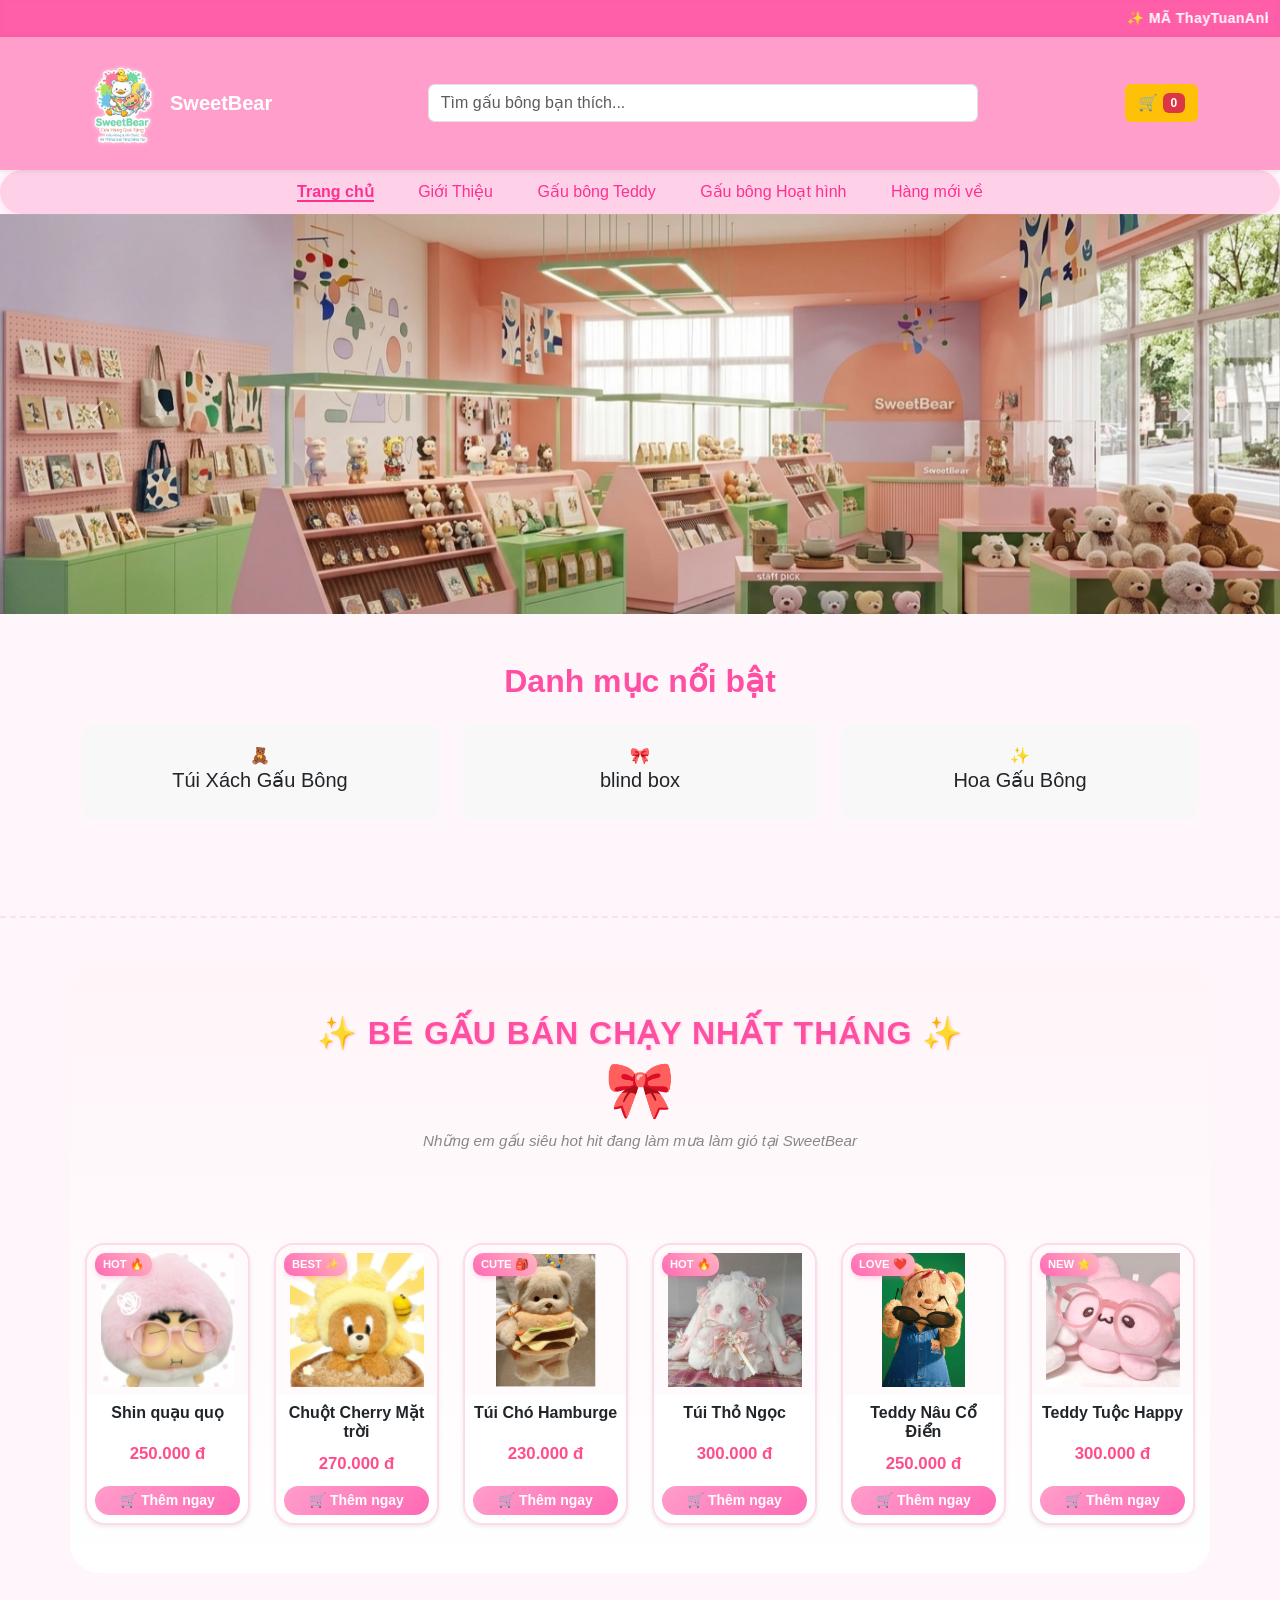
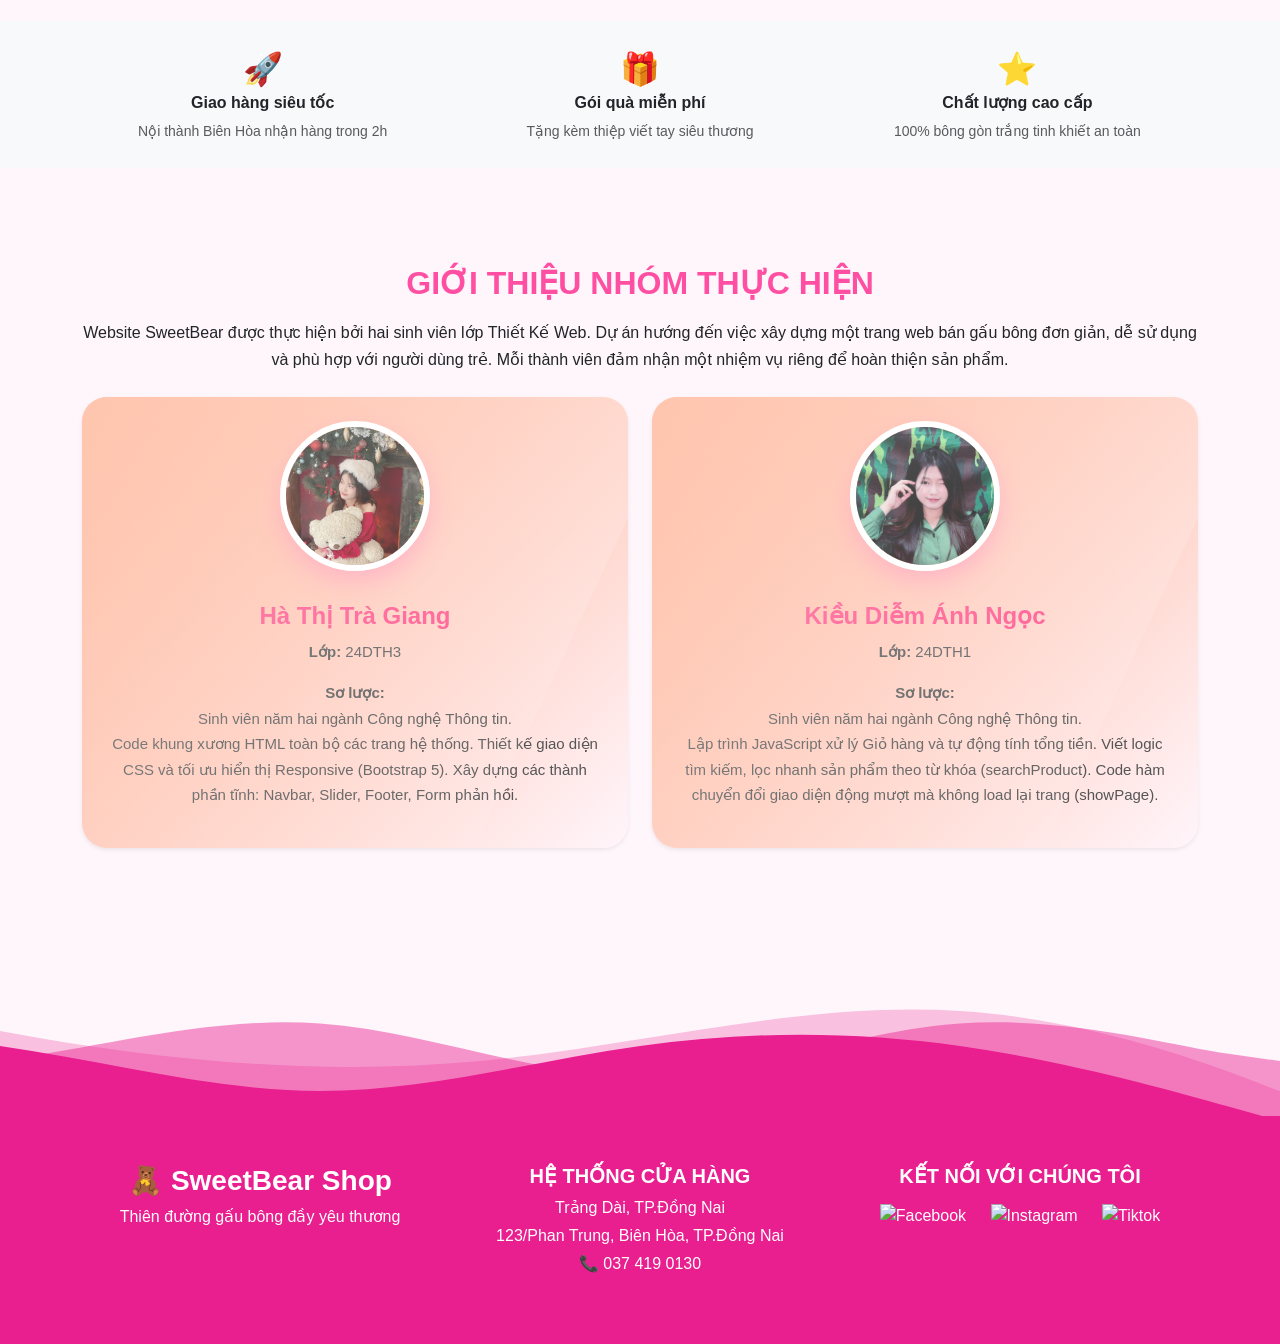
==== commit 3b5cf167: "Add files via upload" ====
--- a/index.html
+++ b/index.html
@@ -7,11 +7,10 @@
 
     <link href="https://cdn.jsdelivr.net/npm/bootstrap@5.3.2/dist/css/bootstrap.min.css" rel="stylesheet">
     <link rel="stylesheet" href="style.css">
-    
 </head>
 <body>
 
-    <div class="top-announcement-bar py-2 text-white fw-semibold">
+<div class="top-announcement-bar py-2 text-white fw-semibold">
     <div class="container-fluid">
         <marquee behavior="scroll" direction="left" scrollamount="6" onmouseover="this.stop();" onmouseout="this.start();">
             ✨ MÃ ThayTuanAnh_chuchi - GIẢM NGAY 50% CHO ĐƠN HÀNG TỪ 99K 🧸 ✨ NHẬP MÃ ThayTuanAnh_DepZai - GIẢM NGAY 50K CHO ĐƠN HÀNG TỪ 69K 🛒 ✨ WELCOME TO SWEETBEAR SHOP - THIÊN ĐƯỜNG GẤU BÔNG ĐẦY YÊU THƯƠNG ❤️
@@ -19,312 +18,245 @@
     </div>
 </div>
 
-<!-- ===== NAVBAR TRÊN ===== -->
 <nav class="navbar navbar-expand-lg navbar-light bg-pink shadow-sm">
     <div class="container">
-
         <a class="navbar-brand d-flex align-items-center text-white fw-bold" href="index.html">
-    <img src="img/2.png" width="80" class="me-2 glowing-logo" alt="SweetBear Logo">
-    SweetBear
-</a>
-
-        <!-- Ô tìm kiếm ở giữa -->
+            <img src="img/2.png" width="80" class="me-2 glowing-logo" alt="SweetBear Logo">
+            SweetBear
+        </a>
+
         <form class="d-flex mx-auto w-50">
-            <input class="form-control me-2" type="search"
-                   placeholder="Tìm gấu bông bạn thích..."
-                   id="searchInput"
-                   onkeyup="searchProduct()">
+            <input class="form-control me-2" type="search" placeholder="Tìm gấu bông bạn thích..." id="searchInput" onkeyup="searchProduct()">
         </form>
 
-        <!-- Giỏ hàng bên phải -->
         <button class="btn btn-warning position-relative" onclick="showPage('cart')">
             🛒 <span id="cartCount" class="badge bg-danger">0</span>
         </button>
-
     </div>
 </nav>
 
-<!-- ===== MENU DƯỚI NAVBAR ===== -->
 <div class="menu-bar">
     <div class="container text-center">
         <a href="index.html" class="menu-link active">Trang chủ</a>
         <a href="Gioithieu.html" class="menu-link">Giới Thiệu</a>
-        <a href="teddy.html" class="menu-link ">Gấu bông Teddy</a>
+        <a href="teddy.html" class="menu-link">Gấu bông Teddy</a>
         <a href="Hoathinh.html" class="menu-link">Gấu bông Hoạt hình</a>
         <a href="new.html" class="menu-link">Hàng mới về</a>
     </div>
 </div>
 
-<!-- ===== HOME ===== -->
 <section id="home" class="page-section">
 
-   <!-- ===== SLIDER QUẢNG CÁO ===== -->
-<div id="bannerSlider" class="carousel slide" data-bs-ride="carousel">
-
-    <div class="carousel-inner">
-
-        <!-- Ảnh 1 -->
-        <div class="carousel-item active">
-            <img src="img/bear1.png" class="d-block w-100 banner-img">
-        </div>
-
-        <!-- Ảnh 2 -->
-        <div class="carousel-item">
-            <img src="img/banner.png" class="d-block w-100 banner-img">
-            
-        </div>
-
-    </div>
-
-    <!-- Nút điều hướng -->
-    <button class="carousel-control-prev" type="button" data-bs-target="#bannerSlider" data-bs-slide="prev">
-        <span class="carousel-control-prev-icon"></span>
-    </button>
-
-    <button class="carousel-control-next" type="button" data-bs-target="#bannerSlider" data-bs-slide="next">
-        <span class="carousel-control-next-icon"></span>
-    </button>
-
-</div>
-
-
-    <!-- Danh mục nhanh -->
+    <div id="bannerSlider" class="carousel slide" data-bs-ride="carousel">
+        <div class="carousel-inner">
+            <div class="carousel-item active">
+                <img src="img/bear1.png" class="d-block w-100 banner-img" alt="Banner 1">
+            </div>
+            <div class="carousel-item">
+                <img src="img/banner.png" class="d-block w-100 banner-img" alt="Banner 2">
+            </div>
+        </div>
+
+        <button class="carousel-control-prev" type="button" data-bs-target="#bannerSlider" data-bs-slide="prev">
+            <span class="carousel-control-prev-icon"></span>
+        </button>
+        <button class="carousel-control-next" type="button" data-bs-target="#bannerSlider" data-bs-slide="next">
+            <span class="carousel-control-next-icon"></span>
+        </button>
+    </div>
+
     <div class="container py-5 text-center">
         <h2 class="text-pink mb-4">Danh mục nổi bật</h2>
         <div class="row">
             <div class="col-md-4">
-            <a href="run.html" class="text-decoration-none">
-                <div class="category-box">
-                    🧸
-                    <h5>Túi Xách Gấu Bông</h5>
-                </div>
-            </a>
-        </div>
-         <div class="col-md-4">
-            <a href="tuimu.html" class="text-decoration-none">
-                <div class="category-box">
-                    🎀
-                    <h5>blind box</h5>
-                </div>
-            </a>
-        </div>
-              
+                <a href="run.html" class="text-decoration-none">
+                    <div class="category-box">🧸<h5>Túi Xách Gấu Bông</h5></div>
+                </a>
+            </div>
             <div class="col-md-4">
-            <a href="hoa.html" class="text-decoration-none">
-                <div class="category-box">
-                    ✨
-                    <h5>Hoa Gấu Bông</h5>
-                </div>
-            </a>
+                <a href="tuimu.html" class="text-decoration-none">
+                    <div class="category-box">🎀<h5>blind box</h5></div>
+                </a>
+            </div>
+            <div class="col-md-4">
+                <a href="hoa.html" class="text-decoration-none">
+                    <div class="category-box">✨<h5>Hoa Gấu Bông</h5></div>
+                </a>
+            </div>
         </div>
     </div>
 
     <hr class="my-5" style="border-top: 2px dashed #ff9ecb;">
 
-
-    <!-- HANG BAN CHAY -->
     <div class="container py-5 hot-sales-section">
-    
-    <div class="text-center mb-5 position-relative header-bow-container">
-        <h2 class="hot-title text-pink fw-bold mb-2">✨ BÉ GẤU BÁN CHẠY NHẤT THÁNG ✨</h2>
-        <div class="giant-pink-bow">🎀</div>
-        <p class="hot-subtitle">Những em gấu siêu hot hit đang làm mưa làm gió tại SweetBear</p>
-    </div>
-
-    <div class="row g-4">
-        
-        <div class="col-6 col-md-4 col-lg-2">
-            <div class="card h-100 sweet-product-card shadow-sm border-0 text-center">
-                <span class="badge-hot">HOT 🔥</span>
-                <div class="img-wrapper">
-                    <img src="img/hh1.jpg" class="card-img-top p-2" alt="Shin quạu quọ">
-                </div>
-                <div class="card-body d-flex flex-column justify-content-between p-2">
-                    <h6 class="card-title fw-bold text-truncate-2">Shin quạu quọ</h6>
-                    <p class="product-price mb-2">250.000 đ</p>
-                    <button class="btn btn-pink-sweet btn-sm w-100 rounded-pill" onclick="addToCart(101)">
-                        🛒 Thêm ngay
-                    </button>
-                </div>
-            </div>
-        </div>
-
-        <div class="col-6 col-md-4 col-lg-2">
-            <div class="card h-100 sweet-product-card shadow-sm border-0 text-center">
-                <span class="badge-hot">BEST ✨</span>
-                <div class="img-wrapper">
-                    <img src="img/hh2.jpg" class="card-img-top p-2" alt="Chuột Cherry Mặt trời">
-                </div>
-                <div class="card-body d-flex flex-column justify-content-between p-2">
-                    <h6 class="card-title fw-bold text-truncate-2">Chuột Cherry Mặt trời</h6>
-                    <p class="product-price mb-2">270.000 đ</p>
-                    <button class="btn btn-pink-sweet btn-sm w-100 rounded-pill" onclick="addToCart(102)">
-                        🛒 Thêm ngay
-                    </button>
-                </div>
-            </div>
-        </div>
-
-        <div class="col-6 col-md-4 col-lg-2">
-            <div class="card h-100 sweet-product-card shadow-sm border-0 text-center">
-                <span class="badge-hot">CUTE 🎒</span>
-                <div class="img-wrapper">
-                    <img src="img/tui4.jpg" class="card-img-top p-2" alt="Túi Đeo Hình chó hamburge">
-                </div>
-                <div class="card-body d-flex flex-column justify-content-between p-2">
-                    <h6 class="card-title fw-bold text-truncate-2">Túi Chó Hamburge</h6>
-                    <p class="product-price mb-2">230.000 đ</p>
-                    <button class="btn btn-pink-sweet btn-sm w-100 rounded-pill" onclick="addToCart(304)">
-                        🛒 Thêm ngay
-                    </button>
-                </div>
-            </div>
-        </div>
-
-        <div class="col-6 col-md-4 col-lg-2">
-            <div class="card h-100 sweet-product-card shadow-sm border-0 text-center">
-                <span class="badge-hot">HOT 🔥</span>
-                <div class="img-wrapper">
-                    <img src="img/tui11.jpg" class="card-img-top p-2" alt="Túi Đeo Hình thỏ ngọc">
-                </div>
-                <div class="card-body d-flex flex-column justify-content-between p-2">
-                    <h6 class="card-title fw-bold text-truncate-2">Túi Thỏ Ngọc</h6>
-                    <p class="product-price mb-2">300.000 đ</p>
-                    <button class="btn btn-pink-sweet btn-sm w-100 rounded-pill" onclick="addToCart(311)">
-                        🛒 Thêm ngay
-                    </button>
-                </div>
-            </div>
-        </div>
-
-        <div class="col-6 col-md-4 col-lg-2">
-            <div class="card h-100 sweet-product-card shadow-sm border-0 text-center">
-                <span class="badge-hot">LOVE ❤️</span>
-                <div class="img-wrapper">
-                    <img src="img/teddy 5.jpg" class="card-img-top p-2" alt="Teddy Nâu Cổ Điển">
-                </div>
-                <div class="card-body d-flex flex-column justify-content-between p-2">
-                    <h6 class="card-title fw-bold text-truncate-2">Teddy Nâu Cổ Điển</h6>
-                    <p class="product-price mb-2">250.000 đ</p>
-                    <button class="btn btn-pink-sweet btn-sm w-100 rounded-pill" onclick="addToCart(5)">
-                        🛒 Thêm ngay
-                    </button>
-                </div>
-            </div>
-        </div>
-
-        <div class="col-6 col-md-4 col-lg-2">
-            <div class="card h-100 sweet-product-card shadow-sm border-0 text-center">
-                <span class="badge-hot">NEW ⭐</span>
-                <div class="img-wrapper">
-                    <img src="img/teddy 11.jpg" class="card-img-top p-2" alt="Teddy Tuộc Happy">
-                </div>
-                <div class="card-body d-flex flex-column justify-content-between p-2">
-                    <h6 class="card-title fw-bold text-truncate-2">Teddy Tuộc Happy</h6>
-                    <p class="product-price mb-2">300.000 đ</p>
-                    <button class="btn btn-pink-sweet btn-sm w-100 rounded-pill" onclick="addToCart(11)">
-                        🛒 Thêm ngay
-                    </button>
-                </div>
-            </div>
-        </div>
-
-    </div>
-</div>
-
-<!-- ===== CAM KẾT DỊCH VỤ ===== -->
-<div class="bg-light py-4 my-5">
-    <div class="container">
-        <div class="row text-center g-3">
-            <div class="col-md-4">
-                <div class="fs-2 text-pink">🚀</div>
-                <h6 class="fw-bold">Giao hàng siêu tốc</h6>
-                <p class="small text-muted mb-0">Nội thành Biên Hòa nhận hàng trong 2h</p>
-            </div>
-            <div class="col-md-4">
-                <div class="fs-2 text-pink">🎁</div>
-                <h6 class="fw-bold">Gói quà miễn phí</h6>
-                <p class="small text-muted mb-0">Tặng kèm thiệp viết tay siêu thương</p>
-            </div>
-            <div class="col-md-4">
-                <div class="fs-2 text-pink">⭐</div>
-                <h6 class="fw-bold">Chất lượng cao cấp</h6>
-                <p class="small text-muted mb-0">100% bông gòn trắng tinh khiết an toàn</p>
-            </div>
-        </div>
-    </div>
-</div>
-
-<!-- ===== GIỚI THIỆU NHÓM ===== -->
-<section class="about-section py-5">
-    <div class="container">
-
-        <!-- Tiêu đề -->
-        <div class="text-center mb-4">
-            <h2 class="text-pink fw-bold">GIỚI THIỆU NHÓM THỰC HIỆN</h2>
-            <p class="mt-3">
-                Website SweetBear được thực hiện bởi hai sinh viên lớp Thiết Kế Web.
-                Dự án hướng đến việc xây dựng một trang web bán gấu bông
-                đơn giản, dễ sử dụng và phù hợp với người dùng trẻ.
-                Mỗi thành viên đảm nhận một nhiệm vụ riêng để hoàn thiện sản phẩm.
-            </p>
-        </div>
-
-        <!-- Thông tin thành viên -->
+        <div class="text-center mb-5 position-relative header-bow-container">
+            <h2 class="hot-title text-pink fw-bold mb-2">✨ BÉ GẤU BÁN CHẠY NHẤT THÁNG ✨</h2>
+            <div class="giant-pink-bow">🎀</div>
+            <p class="hot-subtitle">Những em gấu siêu hot hit đang làm mưa làm gió tại SweetBear</p>
+        </div>
+
         <div class="row g-4">
-
-            <!-- Sinh viên 1 -->
-            <div class="col-md-6">
-                <div class="profile-card p-4 text-center shadow-sm">
-                    <img src="img/DD1.jpg" class="profile-img mb-3">
-                    <h4 class="fw-bold">Hà Thị Trà Giang</h4>
-                    <p><strong>Lớp:</strong> 24DTH3</p>
-                    <p>
-                        <strong>Sơ lược:</strong><br>
-                        Sinh viên năm hai ngành Công nghệ Thông tin.<br>
-                        Code khung xương HTML toàn bộ các trang hệ thống.
-                        Thiết kế giao diện CSS và tối ưu hiển thị Responsive (Bootstrap 5).
-                        Xây dựng các thành phần tĩnh: Navbar, Slider, Footer, Form phản hồi.
-
-                    </p>
-                </div>
-            </div>
-
-            <!-- Sinh viên 2 -->
-            <div class="col-md-6">
-                <div class="profile-card p-4 text-center shadow-sm">
-                    <img src="img/DD.jpg" class="profile-img mb-3">
-                    <h4 class="fw-bold">Kiều Diễm Ánh Ngọc</h4>
-                    <p><strong>Lớp:</strong> 24DTH1</p>
-                    <p>
-                        <strong>Sơ lược:</strong><br>
-                        Sinh viên năm hai ngành Công nghệ Thông tin.<br>
-                        Lập trình JavaScript xử lý Giỏ hàng và tự động tính tổng tiền.
-                        Viết logic tìm kiếm, lọc nhanh sản phẩm theo từ khóa (searchProduct).
-                        Code hàm chuyển đổi giao diện động mượt mà không load lại trang (showPage).
-                    </p>
-                </div>
-            </div>
-
-        </div>
-    </div>
+            <div class="col-6 col-md-4 col-lg-2">
+                <div class="card h-100 sweet-product-card shadow-sm border-0 text-center">
+                    <span class="badge-hot">HOT 🔥</span>
+                    <div class="img-wrapper">
+                        <img src="img/hh1.jpg" class="card-img-top p-2" alt="Shin quạu quọ">
+                    </div>
+                    <div class="card-body d-flex flex-column justify-content-between p-2">
+                        <h6 class="card-title fw-bold text-truncate-2">Shin quạu quọ</h6>
+                        <p class="product-price mb-2">250.000 đ</p>
+                        <button class="btn btn-pink-sweet btn-sm w-100 rounded-pill" onclick="addToCart(101)">🛒 Thêm ngay</button>
+                    </div>
+                </div>
+            </div>
+
+            <div class="col-6 col-md-4 col-lg-2">
+                <div class="card h-100 sweet-product-card shadow-sm border-0 text-center">
+                    <span class="badge-hot">BEST ✨</span>
+                    <div class="img-wrapper">
+                        <img src="img/hh2.jpg" class="card-img-top p-2" alt="Chuột Cherry Mặt trời">
+                    </div>
+                    <div class="card-body d-flex flex-column justify-content-between p-2">
+                        <h6 class="card-title fw-bold text-truncate-2">Chuột Cherry Mặt trời</h6>
+                        <p class="product-price mb-2">270.000 đ</p>
+                        <button class="btn btn-pink-sweet btn-sm w-100 rounded-pill" onclick="addToCart(102)">🛒 Thêm ngay</button>
+                    </div>
+                </div>
+            </div>
+
+            <div class="col-6 col-md-4 col-lg-2">
+                <div class="card h-100 sweet-product-card shadow-sm border-0 text-center">
+                    <span class="badge-hot">CUTE 🎒</span>
+                    <div class="img-wrapper">
+                        <img src="img/tui4.jpg" class="card-img-top p-2" alt="Túi Đeo Hình chó hamburge">
+                    </div>
+                    <div class="card-body d-flex flex-column justify-content-between p-2">
+                        <h6 class="card-title fw-bold text-truncate-2">Túi Chó Hamburge</h6>
+                        <p class="product-price mb-2">230.000 đ</p>
+                        <button class="btn btn-pink-sweet btn-sm w-100 rounded-pill" onclick="addToCart(304)">🛒 Thêm ngay</button>
+                    </div>
+                </div>
+            </div>
+
+            <div class="col-6 col-md-4 col-lg-2">
+                <div class="card h-100 sweet-product-card shadow-sm border-0 text-center">
+                    <span class="badge-hot">HOT 🔥</span>
+                    <div class="img-wrapper">
+                        <img src="img/tui11.jpg" class="card-img-top p-2" alt="Túi Đeo Hình thỏ ngọc">
+                    </div>
+                    <div class="card-body d-flex flex-column justify-content-between p-2">
+                        <h6 class="card-title fw-bold text-truncate-2">Túi Thỏ Ngọc</h6>
+                        <p class="product-price mb-2">300.000 đ</p>
+                        <button class="btn btn-pink-sweet btn-sm w-100 rounded-pill" onclick="addToCart(311)">🛒 Thêm ngay</button>
+                    </div>
+                </div>
+            </div>
+
+            <div class="col-6 col-md-4 col-lg-2">
+                <div class="card h-100 sweet-product-card shadow-sm border-0 text-center">
+                    <span class="badge-hot">LOVE ❤️</span>
+                    <div class="img-wrapper">
+                        <img src="img/teddy 5.jpg" class="card-img-top p-2" alt="Teddy Nâu Cổ Điển">
+                    </div>
+                    <div class="card-body d-flex flex-column justify-content-between p-2">
+                        <h6 class="card-title fw-bold text-truncate-2">Teddy Nâu Cổ Điển</h6>
+                        <p class="product-price mb-2">250.000 đ</p>
+                        <button class="btn btn-pink-sweet btn-sm w-100 rounded-pill" onclick="addToCart(5)">🛒 Thêm ngay</button>
+                    </div>
+                </div>
+            </div>
+
+            <div class="col-6 col-md-4 col-lg-2">
+                <div class="card h-100 sweet-product-card shadow-sm border-0 text-center">
+                    <span class="badge-hot">NEW ⭐</span>
+                    <div class="img-wrapper">
+                        <img src="img/teddy 11.jpg" class="card-img-top p-2" alt="Teddy Tuộc Happy">
+                    </div>
+                    <div class="card-body d-flex flex-column justify-content-between p-2">
+                        <h6 class="card-title fw-bold text-truncate-2">Teddy Tuộc Happy</h6>
+                        <p class="product-price mb-2">300.000 đ</p>
+                        <button class="btn btn-pink-sweet btn-sm w-100 rounded-pill" onclick="addToCart(11)">🛒 Thêm ngay</button>
+                    </div>
+                </div>
+            </div>
+        </div>
+    </div>
+
+    <div class="bg-light py-4 my-5">
+        <div class="container">
+            <div class="row text-center g-3">
+                <div class="col-md-4">
+                    <div class="fs-2 text-pink">🚀</div>
+                    <h6 class="fw-bold">Giao hàng siêu tốc</h6>
+                    <p class="small text-muted mb-0">Nội thành Biên Hòa nhận hàng trong 2h</p>
+                </div>
+                <div class="col-md-4">
+                    <div class="fs-2 text-pink">🎁</div>
+                    <h6 class="fw-bold">Gói quà miễn phí</h6>
+                    <p class="small text-muted mb-0">Tặng kèm thiệp viết tay siêu thương</p>
+                </div>
+                <div class="col-md-4">
+                    <div class="fs-2 text-pink">⭐</div>
+                    <h6 class="fw-bold">Chất lượng cao cấp</h6>
+                    <p class="small text-muted mb-0">100% bông gòn trắng tinh khiết an toàn</p>
+                </div>
+            </div>
+        </div>
+    </div>
+
+    <section class="about-section py-5">
+        <div class="container">
+            <div class="text-center mb-4">
+                <h2 class="text-pink fw-bold">GIỚI THIỆU NHÓM THỰC HIỆN</h2>
+                <p class="mt-3">
+                    Website SweetBear được thực hiện bởi hai sinh viên lớp Thiết Kế Web.
+                    Dự án hướng đến việc xây dựng một trang web bán gấu bông đơn giản, dễ sử dụng và phù hợp với người dùng trẻ.
+                    Mỗi thành viên đảm nhận một nhiệm vụ riêng để hoàn thiện sản phẩm.
+                </p>
+            </div>
+
+            <div class="row g-4">
+                <div class="col-md-6">
+                    <div class="profile-card p-4 text-center shadow-sm">
+                        <img src="img/DD1.jpg" class="profile-img mb-3" alt="Hà Thị Trà Giang">
+                        <h4 class="fw-bold">Hà Thị Trà Giang</h4>
+                        <p><strong>Lớp:</strong> 24DTH3</p>
+                        <p>
+                            <strong>Sơ lược:</strong><br>
+                            Sinh viên năm hai ngành Công nghệ Thông tin.<br>
+                            Code khung xương HTML toàn bộ các trang hệ thống.
+                            Thiết kế giao diện CSS và tối ưu hiển thị Responsive (Bootstrap 5).
+                            Xây dựng các thành phần tĩnh: Navbar, Slider, Footer, Form phản hồi.
+                        </p>
+                    </div>
+                </div>
+
+                <div class="col-md-6">
+                    <div class="profile-card p-4 text-center shadow-sm">
+                        <img src="img/DD.jpg" class="profile-img mb-3" alt="Kiều Diễm Ánh Ngọc">
+                        <h4 class="fw-bold">Kiều Diễm Ánh Ngọc</h4>
+                        <p><strong>Lớp:</strong> 24DTH1</p>
+                        <p>
+                            <strong>Sơ lược:</strong><br>
+                            Sinh viên năm hai ngành Công nghệ Thông tin.<br>
+                            Lập trình JavaScript xử lý Giỏ hàng và tự động tính tổng tiền.
+                            Viết logic tìm kiếm, lọc nhanh sản phẩm theo từ khóa (searchProduct).
+                            Code hàm chuyển đổi giao diện động mượt mà không load lại trang (showPage).
+                        </p>
+                    </div>
+                </div>
+            </div>
+        </div>
+    </section>
 </section>
 
-</section>
-
-
-
- <!-- GIỎ HÀNG -->
 <section id="cart" class="page-section container py-5 d-none">
     <h2 class="text-center text-pink mb-5 decorative-title">🛒 Giỏ Hàng Của Bạn</h2>
-
     <div class="row g-4">
         <div class="col-lg-7 col-md-12">
             <div class="contact-info-card p-4">
                 <h4 class="sweet-title-pink mb-3">🧸 Các bé gấu bông đã chọn</h4>
-                
                 <div id="cartItems"></div>
-
                 <div class="d-flex justify-content-between align-items-center mt-4 pt-3 border-top">
                     <h4 class="fw-bold text-dark mb-0">Tổng tiền thanh toán:</h4>
                     <h3 class="text-pink fw-bold mb-0"><span id="cartTotal">0</span> đ</h3>
@@ -336,7 +268,6 @@
             <div class="feedback-card p-4">
                 <h4 class="sweet-title-pink mb-3">💳 Thông Tin Nhận Hàng</h4>
                 <p class="text-muted small">Cậu vui lòng điền chính xác để SweetBear ship các em gấu đến tận nhà nha! ✨</p>
-                
                 <form id="checkoutForm" onsubmit="handleCheckout(event)" class="mt-3">
                     <div class="mb-3">
                         <label for="orderName" class="form-label fw-semibold text-pink">Họ và tên người nhận:</label>
@@ -357,14 +288,16 @@
                             <option value="bank">Chuyển khoản qua ngân hàng (Mã QR)</option>
                         </select>
                     </div>
-                    
-                    <button type="submit" class="btn btn-submit-pink w-100 py-2.5 mt-3 fw-bold fs-5">
-                        🎉 Xác Nhận Đặt Hàng Ngay
-                    </button>
+                    <button type="submit" class="btn btn-submit-pink w-100 py-2.5 mt-3 fw-bold fs-5">🎉 Xác Nhận Đặt Hàng Ngay</button>
                 </form>
             </div>
         </div>
     </div>
+</section>
+
+<section id="products" class="page-section container py-5 d-none">
+    <h2 class="mb-4 text-center text-pink">Danh sách gấu bông</h2>
+    <div class="row" id="productsGrid"></div>
 </section>
 
 <div id="sweetAlertModal" class="sweet-alert-overlay d-none">
@@ -376,117 +309,27 @@
     </div>
 </div>
 
-</section>
-
-
-
-
-<!-- ===== PRODUCTS ===== -->
-<section id="products" class="page-section container py-5 d-none">
-    <h2 class="mb-4 text-center text-pink">Danh sách gấu bông</h2>
-    <div class="row" id="productsGrid"></div>
-</section>
-
-<section id="cart" class="page-section container py-5 d-none">
-    <h2 class="text-center text-pink mb-5 decorative-title">🛒 Giỏ Hàng Của Bạn </h2>
-
-    <div class="row g-4">
-        <div class="col-lg-7 col-md-12">
-            <div class="contact-info-card p-4">
-                <h4 class="sweet-title-pink mb-3">🧸 Sản phẩm đã chọn</h4>
-                
-                <div id="cartItems">
-                    <div class="cart-item d-flex align-items-center justify-content-between border-bottom py-3">
-                        <div class="d-flex align-items-center">
-                            <img src="img/bear.png" width="60" class="rounded me-3" style="height:60px; object-fit:cover;">
-                            <div>
-                                <h6 class="mb-1 fw-bold text-dark">Gấu bông Teddy Hug</h6>
-                                <p class="mb-0 text-muted small">Số lượng: 1</p>
-                                <span class="text-pink fw-bold">250.000 đ</span>
-                            </div>
-                        </div>
-                        <button class="btn btn-outline-danger btn-sm rounded-pill px-3" onclick="removeFromCart(0)">
-                            ❌ Xóa
-                        </button>
-                    </div>
-                </div>
-
-                <div class="d-flex justify-content-between align-items-center mt-4 pt-3 border-top">
-                    <h4 class="fw-bold text-dark">Tổng tiền:</h4>
-                    <h3 class="text-pink fw-bold"><span id="cartTotal">0</span> đ</h3>
-                </div>
-            </div>
-        </div>
-
-        <div class="col-lg-5 col-md-12">
-            <div class="feedback-card p-4">
-                <h4 class="sweet-title-pink mb-3">💳 Thông Tin Giao Hàng</h4>
-                <p class="text-muted small">Vui lòng điền chính xác thông tin để SweetBear ship gấu đến tận tay bạn nhé! ✨</p>
-                
-                <form id="checkoutForm" onsubmit="handleCheckout(event)" class="mt-3">
-                    <div class="mb-3">
-                        <label for="orderName" class="form-label fw-semibold text-pink">Họ và tên người nhận:</label>
-                        <input type="text" id="orderName" class="form-control sweet-input" placeholder="Nhập tên người nhận..." required>
-                    </div>
-                    <div class="mb-3">
-                        <label for="orderPhone" class="form-label fw-semibold text-pink">Số điện thoại:</label>
-                        <input type="tel" id="orderPhone" class="form-control sweet-input" placeholder="Nhập số điện thoại..." required>
-                    </div>
-                    <div class="mb-3">
-                        <label for="orderAddress" class="form-label fw-semibold text-pink">Địa chỉ nhận hàng:</label>
-                        <input type="text" id="orderAddress" class="form-control sweet-input" placeholder="Số nhà, tên đường, phường, tỉnh thành..." required>
-                    </div>
-                    <div class="mb-3">
-                        <label for="paymentMethod" class="form-label fw-semibold text-pink">Phương thức thanh toán:</label>
-                        <select id="paymentMethod" class="form-select sweet-input" required>
-                            <option value="cod">Thanh toán khi nhận hàng (COD)</option>
-                            <option value="bank">Chuyển khoản ngân hàng (Qua mã QR)</option>
-                        </select>
-                    </div>
-                    
-                    <button type="submit" class="btn btn-submit-pink w-100 py-2.5 mt-3 fw-bold fs-5">
-                        🎉 Xác Nhận Đặt Hàng
-                    </button>
-                </form>
-            </div>
-        </div>
-    </div>
-</section>
-
-
-
-<script src="script.js"></script>
-<script src="https://cdn.jsdelivr.net/npm/bootstrap@5.3.2/dist/js/bootstrap.bundle.min.js"></script>
-
-
-
 <footer class="sweet-footer position-relative">
-
     <div class="cloud-top">
         <svg xmlns="http://www.w3.org/2000/svg" viewBox="0 0 1440 320" preserveAspectRatio="none">
             <path fill="#e91e8f" opacity="0.25" d="M0,128C180,192,360,224,540,192C720,160,900,64,1080,85.3C1260,107,1420,245,1440,256L1440,320L0,320Z"></path>
-            
             <path fill="#e91e8f" opacity="0.45" d="M0,192C120,160,240,96,360,112C480,128,600,224,720,224C840,224,960,128,1080,112C1200,96,1320,160,1380,176L1440,192L1440,320L0,320Z"></path>
-            
             <path fill="#e91e8f" opacity="1" d="M0,160C120,192,240,256,360,256C480,256,600,192,720,160C840,128,960,128,1080,160C1200,192,1320,256,1380,288L1440,320L1440,320L1380,320C1320,320,1200,320,1080,320C960,320,840,320,720,320C600,320,480,320,360,320C240,320,120,320,60,320L0,320Z"></path>
         </svg>
     </div>
 
     <div class="container py-5 text-white position-relative" style="z-index: 2;">
         <div class="row">
-
             <div class="col-md-4 text-center mb-4 mb-md-0">
                 <h3 class="fw-bold">🧸 SweetBear Shop</h3>
                 <p>Thiên đường gấu bông đầy yêu thương</p>
             </div>
-
             <div class="col-md-4 text-center mb-4 mb-md-0">
                 <h5 class="fw-bold">HỆ THỐNG CỬA HÀNG</h5>
                 <p class="mb-1">Trảng Dài, TP.Đồng Nai</p>
                 <p class="mb-1">123/Phan Trung, Biên Hòa, TP.Đồng Nai</p>
                 <p class="mb-0">📞 037 419 0130</p>
             </div>
-
             <div class="col-md-4 text-center">
                 <h5 class="fw-bold">KẾT NỐI VỚI CHÚNG TÔI</h5>
                 <div class="social-icons mt-3">
@@ -495,11 +338,11 @@
                     <a href="#"><img src="https://cdn-icons-png.flaticon.com/512/3046/3046121.png" alt="Tiktok"></a>
                 </div>
             </div>
-
         </div>
     </div>
 </footer>
 
-</footer>
+<script src="script.js"></script>
+<script src="https://cdn.jsdelivr.net/npm/bootstrap@5.3.2/dist/js/bootstrap.bundle.min.js"></script>
 </body>
 </html>
